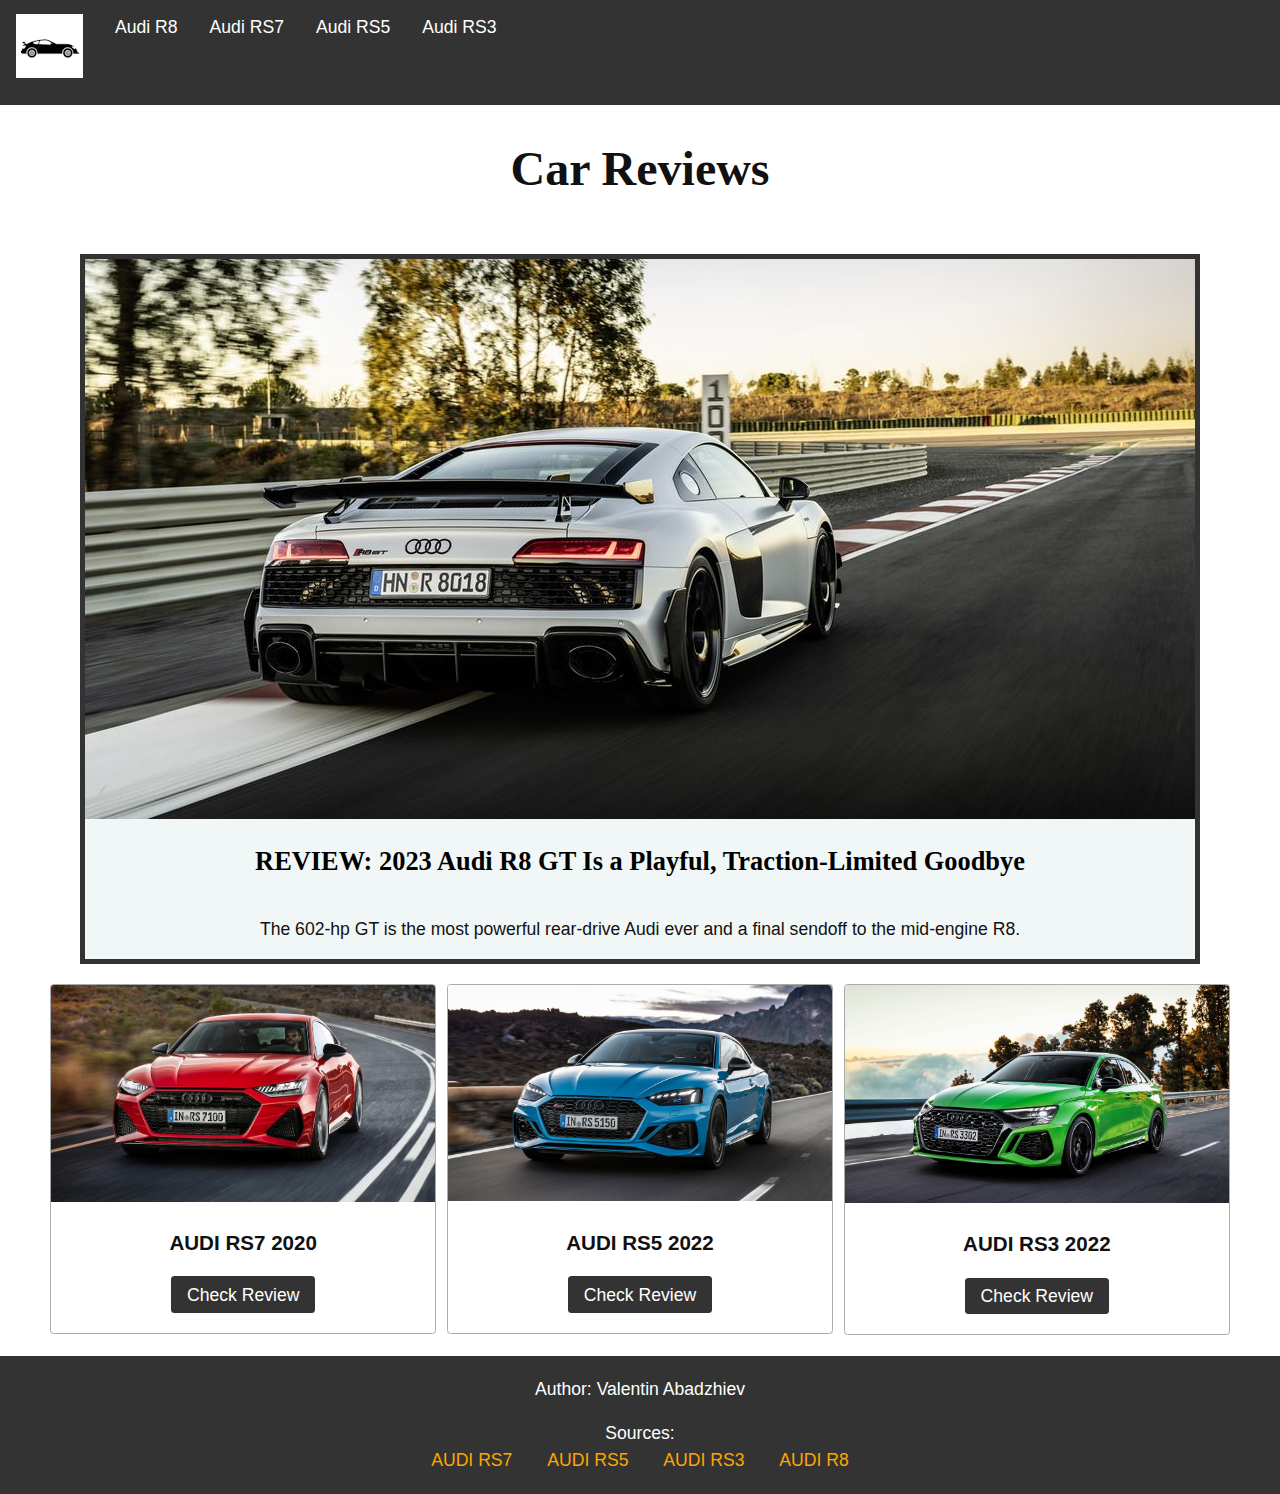
==== index.html @ 1dada42a "grid" ====
<!DOCTYPE html>
<html>

<head>
	<link rel="stylesheet" href="picnic.css">
	<link rel="stylesheet" href="style.css">
	<link rel="icon" type="image/png" href="snimki/favicon4.png">
	<title>Car reviews</title>
	<meta charset="UTF-8">
</head>

<body>
	<ul>
		<li><a href="index.html"><img class="favicon" src="snimki/favicon4.png"></a></li>
		<li><a href="r8.html">Audi R8</a></li>
		<li><a href="rs7.html">Audi RS7</a></li>
		<li><a href="rs5.html">Audi RS5</a></li>
		<li><a href="rs3.html">Audi RS3</a></li>
	</ul>
<div class="index-div">
	<div class="h1">
		<h1>Car Reviews</h1>
	</div>
	
	<div class="r8">
		<a href="r8.html"><img class="index-r8" src="snimki/r8.jpg"></a>
		<a class="r8-1" href="r8.html">
			<h2>REVIEW: 2023 Audi R8 GT Is a Playful, Traction-Limited Goodbye</h2>
		</a>
		<p>The 602-hp GT is the most powerful rear-drive Audi ever and a final sendoff to the mid-engine R8.</p>
	</div>

	<div class="flex one two-500 three-1000">
		<div>
			<article class="card">
				<img src="snimki/rs7.jpg">
				<footer>
					<h3>AUDI RS7 2020</h3>
					<a href="rs7.html"><button>Check Review</button></a>
				</footer>
			</article>
		</div>
		<div>
			<article class="card">
				<img src="snimki/rs5-1.jpg">
				<footer>
					<h3>AUDI RS5 2022</h3>
					<a href="rs5.html"><button>Check Review</button></a>
				</footer>
			</article>
		</div>
		<div>
			<article class="card">
				<img src="snimki/rs3.jpg">
				<footer>
					<h3>AUDI RS3 2022</h3>
					<a href="rs3.html"><button>Check Review</button></a>
				</footer>
			</article>
		</div>
	</div>
</div>
	<footer class="footer-index">
		<p>Author: Valentin Abadzhiev</p>
		<p>Sources:<br>
			<a href="https://www.caranddriver.com/reviews/a29212935/2020-audi-rs7-sportback-drive/" target="_blank">AUDI RS7</a>
			<a href="https://www.caranddriver.com/audi/rs5-2022" target="_blank">AUDI RS5</a>
			<a href="https://www.caranddriver.com/audi/rs3" target="_blank">AUDI RS3</a>
			<a href="https://www.caranddriver.com/reviews/a42026520/2023-audi-r8-gt-drive/" target="_blank">AUDI R8</a>
		<p>
	</footer>

	<!---<h1>AUDI</h1>
		<a href="rs7.html"><img src="snimki/rs7.jpg"></a>
		<h2>Review: 2020 Audi RS7</h2>
		<p>Audi’s glorious 4.0-liter V-8 makes for a delightful pairing with the elegant A7 Sportback.</p>
		<a href="rs5.html"><img src="snimki/rs5.jpg"></a>
		<h2>Review: 2022 Audi RS5</h2>
		<p>The 2023 Audi RS5 synthesizes thrilling acceleration and effortlessly sharp handling into a stormer that somehow
			manages also be docile and elegant. </p>
		<a href="rs3.html"><img src="snimki/rs3.jpg"></a>
		<h2>Review: 2022 Audi RS3</h2>
		<p>The new Audi RS3 is a high-performance compact luxury sedan that features chiseled styling and a unique
			five-cylinder engine that makes 401 horsepower.</p>

		за по-нататък(подготвени)
				<h1>BMW</h1>
				<a href="m5.html"><img src="snimki/m5.jpg"></a>
				<a href="m3.html"><img src="snimki/m3.jpg"></a>
				<a href="m8.html"><img src="snimki/m8.jpg"></a>
			<h1>Mercedes-AMG</h1>
				<a href="c63.html"><img src="snimki/c63.jpg"></a>
				<a href="s63.html"><img src="snimki/s63-B.jpg"></a>
				<a href="g900.html"><img src="snimki/g900.jpg"></a>
				--->
</body>

</html>
---- picnic.css ----
html {
    font-family: sans-serif;
    -ms-text-size-adjust: 100%;
    -webkit-text-size-adjust: 100%
}

body {
    margin: 0
}

article,
aside,
details,
figcaption,
figure,
footer,
header,
hgroup,
main,
nav,
section,
summary {
    display: block
}

audio,
canvas,
progress,
video {
    display: inline-block;
    vertical-align: baseline
}

audio:not([controls]) {
    display: none;
    height: 0
}

[hidden],
template {
    display: none
}

a {
    background: transparent
}

a:active,
a:hover {
    outline: 0
}

abbr[title] {
    border-bottom: 1px dotted
}

b,
strong {
    font-weight: bold
}

dfn {
    font-style: italic
}

h1 {
    font-size: 2em;
    margin: .67em 0
}

mark {
    background: #fff;
    color: #111
}

small {
    font-size: 80%
}

sub,
sup {
    font-size: 75%;
    line-height: 0;
    position: relative;
    vertical-align: baseline
}

sup {
    top: -0.5em
}

sub {
    bottom: -0.25em
}

img {
    border: 0
}

svg:not(:root) {
    overflow: hidden
}

figure {
    margin: 1em 40px
}

hr {
    -moz-box-sizing: content-box;
    box-sizing: content-box;
    height: 0
}

pre {
    overflow: auto
}

code,
kbd,
pre,
samp {
    font-family: monospace, monospace;
    font-size: 1em
}

button,
input,
optgroup,
select,
textarea {
    color: inherit;
    font: inherit;
    margin: 0
}

button {
    overflow: visible
}

button,
select {
    text-transform: none
}

button,
html input[type=button],
input[type=reset],
input[type=submit] {
    -webkit-appearance: button;
    cursor: pointer
}

button[disabled],
input[disabled] {
    cursor: default
}

button::-moz-focus-inner,
input::-moz-focus-inner {
    border: 0;
    padding: 0
}

input {
    line-height: normal
}

input[type=checkbox],
input[type=radio] {
    box-sizing: border-box;
    padding: 0
}

input[type=number]::-webkit-inner-spin-button,
input[type=number]::-webkit-outer-spin-button {
    height: auto
}

input[type=search]::-webkit-search-cancel-button,
input[type=search]::-webkit-search-decoration {
    -webkit-appearance: none
}

fieldset {
    border: 0;
    padding: 0
}

legend {
    border: 0;
    padding: 0
}

textarea {
    overflow: auto
}

optgroup {
    font-weight: bold
}

table {
    border-collapse: collapse;
    border-spacing: 0
}

td,
th {
    padding: 0
}

* {
    box-sizing: inherit
}

html,
body {
    font-family: Arial, Helvetica, sans-serif;
    box-sizing: border-box;
    height: 100%
}

body {
    color: #111;
    font-size: 1.1em;
    line-height: 1.5;
    background: #fff
}

main {
    display: block
}

h1,
h2,
h3,
h4,
h5,
h6 {
    margin: 0;
    padding: .6em 0
}

li {
    margin: 0 0 .3em
}

a {
    color: #0074d9;
    text-decoration: none;
    box-shadow: none;
    transition: all .3s
}

code {
    padding: .3em .6em;
    font-size: .8em;
    background: #f5f5f5
}

pre {
    text-align: left;
    padding: .3em;
    background: #f5f5f5;
    border-radius: .2em
}

pre code {
    padding: 0
}

blockquote {
    padding: 0 0 0 1em;
    margin: 0 0 0 .1em;
    box-shadow: inset 5px 0 rgba(17, 17, 17, .3)
}

label {
    cursor: pointer
}

[class^=icon-]:before,
[class*=" icon-"]:before {
    margin: 0 .6em 0 0
}

i[class^=icon-]:before,
i[class*=" icon-"]:before {
    margin: 0
}

.dropimage,
button,
.button,
[type=submit],
.label,
[data-tooltip]:after {
    display: inline-block;
    text-align: center;
    letter-spacing: inherit;
    margin: 0;
    padding: .3em .9em;
    vertical-align: middle;
    background: #0074d9;
    color: #fff;
    border: 0;
    border-radius: .2em;
    width: auto;
    -webkit-touch-callout: none;
    -webkit-user-select: none;
    -khtml-user-select: none;
    -moz-user-select: none;
    -ms-user-select: none;
    user-select: none
}

.success.dropimage,
button.success,
.success.button,
.success[type=submit],
.success.label,
.success[data-tooltip]:after {
    background: #2ecc40
}

.warning.dropimage,
button.warning,
.warning.button,
.warning[type=submit],
.warning.label,
.warning[data-tooltip]:after {
    background: #ff851b
}

.error.dropimage,
button.error,
.error.button,
.error[type=submit],
.error.label,
.error[data-tooltip]:after {
    background: #ff4136
}

.pseudo.dropimage,
button.pseudo,
.pseudo.button,
.pseudo[type=submit],
.pseudo.label,
.pseudo[data-tooltip]:after {
    background-color: transparent;
    color: inherit
}

.label,
[data-tooltip]:after {
    font-size: .6em;
    padding: .4em .6em;
    margin-left: 1em;
    line-height: 1
}

.dropimage,
button,
.button,
[type=submit] {
    margin: .3em 0;
    cursor: pointer;
    transition: all .3s;
    border-radius: .2em;
    height: auto;
    vertical-align: baseline;
    box-shadow: 0 0 rgba(17, 17, 17, 0) inset
}

.dropimage:hover,
button:hover,
.button:hover,
[type=submit]:hover,
.dropimage:focus,
button:focus,
.button:focus,
[type=submit]:focus {
    box-shadow: inset 0 0 0 99em rgba(255, 255, 255, .2);
    border: 0
}

.pseudo.dropimage:hover,
button.pseudo:hover,
.pseudo.button:hover,
.pseudo[type=submit]:hover,
.pseudo.dropimage:focus,
button.pseudo:focus,
.pseudo.button:focus,
.pseudo[type=submit]:focus {
    box-shadow: inset 0 0 0 99em rgba(17, 17, 17, .1)
}

.active.dropimage,
button.active,
.active.button,
.active[type=submit],
.dropimage:active,
button:active,
.button:active,
[type=submit]:active {
    box-shadow: inset 0 0 0 99em rgba(17, 17, 17, .2)
}

[disabled].dropimage,
button[disabled],
[disabled].button,
[disabled][type=submit] {
    cursor: default;
    box-shadow: none;
    background: #aaa
}

:checked+.toggle,
:checked+.toggle:hover {
    box-shadow: inset 0 0 0 99em rgba(17, 17, 17, .2)
}

[type]+.toggle {
    padding: .3em .9em;
    margin-right: 0
}

[type]+.toggle:after,
[type]+.toggle:before {
    display: none
}

input,
textarea,
.select select {
    line-height: 1.5;
    margin: 0;
    height: 2.1em;
    padding: .3em .6em;
    border: 1px solid #aaa;
    background-color: #fff;
    border-radius: .2em;
    transition: all .3s;
    width: 100%
}

input:focus,
textarea:focus,
.select select:focus {
    border: 1px solid #0074d9;
    outline: 0
}

textarea {
    height: auto
}

[type=file],
[type=color] {
    cursor: pointer
}

[type=file] {
    height: auto
}

select {
    background: #fff url([data-uri]) no-repeat scroll 95% center/10px 15px;
    background-position: calc(100% - 15px) center;
    border: 1px solid #aaa;
    border-radius: .2em;
    cursor: pointer;
    width: 100%;
    height: 2.2em;
    box-sizing: border-box;
    padding: .3em .45em;
    transition: all .3s;
    -moz-appearance: none;
    -webkit-appearance: none;
    appearance: none
}

select::-ms-expand {
    display: none
}

select:focus,
select:active {
    border: 1px solid #0074d9;
    transition: outline 0s
}

select:-moz-focusring {
    color: transparent;
    text-shadow: 0 0 0 #111
}

select option {
    font-size: inherit;
    padding: .45em
}

select[multiple] {
    height: auto;
    background: none;
    padding: 0
}

[type=checkbox],
[type=radio] {
    opacity: 0;
    width: 0;
    position: absolute;
    display: inline-block
}

[type=checkbox]+.checkable:hover:before,
[type=radio]+.checkable:hover:before,
[type=checkbox]:focus+.checkable:before,
[type=radio]:focus+.checkable:before {
    border: 1px solid #0074d9
}

[type=checkbox]+.checkable,
[type=radio]+.checkable {
    position: relative;
    cursor: pointer;
    padding-left: 1.5em;
    margin-right: .6em
}

[type=checkbox]+.checkable:before,
[type=radio]+.checkable:before,
[type=checkbox]+.checkable:after,
[type=radio]+.checkable:after {
    content: "";
    position: absolute;
    display: inline-block;
    left: 0;
    top: 50%;
    transform: translateY(-50%);
    font-size: 1em;
    line-height: 1em;
    color: transparent;
    font-family: sans;
    text-align: center;
    box-sizing: border-box;
    width: 1em;
    height: 1em;
    border-radius: 50%;
    transition: all .3s
}

[type=checkbox]+.checkable:before,
[type=radio]+.checkable:before {
    border: 1px solid #aaa
}

[type=checkbox]:checked+.checkable:after,
[type=radio]:checked+.checkable:after {
    background: #111;
    transform: scale(0.5) translateY(-100%)
}

[type=checkbox]+.checkable:before {
    border-radius: .2em
}

[type=checkbox]+.checkable:after {
    content: "✔";
    background: none;
    transform: scale(2) translateY(-25%);
    visibility: hidden;
    opacity: 0
}

[type=checkbox]:checked+.checkable:after {
    color: #111;
    background: none;
    transform: translateY(-50%);
    transition: all .3s;
    visibility: visible;
    opacity: 1
}

table {
    text-align: left
}

td,
th {
    padding: .3em 2.4em .3em .6em
}

th {
    text-align: left;
    font-weight: 900;
    color: #fff;
    background-color: #0074d9
}

.success th {
    background-color: #2ecc40
}

.warning th {
    background-color: #ff851b
}

.error th {
    background-color: #ff4136
}

.dull th {
    background-color: #aaa
}

tr:nth-child(even) {
    background: rgba(17, 17, 17, .05)
}

.flex {
    display: -ms-flexbox;
    display: flex;
    margin-left: -0.6em;
    width: calc(100% + 0.6em);
    flex-wrap: wrap;
    transition: all .3s ease
}

.flex>* {
    box-sizing: border-box;
    flex: 1 1 auto;
    padding-left: .6em;
    padding-bottom: .6em
}

.flex[class*=one]>*,
.flex[class*=two]>*,
.flex[class*=three]>*,
.flex[class*=four]>*,
.flex[class*=five]>*,
.flex[class*=six]>*,
.flex[class*=seven]>*,
.flex[class*=eight]>*,
.flex[class*=nine]>*,
.flex[class*=ten]>*,
.flex[class*=eleven]>*,
.flex[class*=twelve]>* {
    flex-grow: 0
}

.flex.grow>* {
    flex-grow: 1
}

.center {
    justify-content: center
}

.one>* {
    width: 100%
}

.two>* {
    width: 50%
}

.three>* {
    width: 33.33333%
}

.four>* {
    width: 25%
}

.five>* {
    width: 20%
}

.six>* {
    width: 16.66666%
}

.seven>* {
    width: 14.28571%
}

.eight>* {
    width: 12.5%
}

.nine>* {
    width: 11.11111%
}

.ten>* {
    width: 10%
}

.eleven>* {
    width: 9.09091%
}

.twelve>* {
    width: 8.33333%
}

@media all and (min-width: 500px) {
    .one-500>* {
        width: 100%
    }

    .two-500>* {
        width: 50%
    }

    .three-500>* {
        width: 33.33333%
    }

    .four-500>* {
        width: 25%
    }

    .five-500>* {
        width: 20%
    }

    .six-500>* {
        width: 16.66666%
    }

    .seven-500>* {
        width: 14.28571%
    }

    .eight-500>* {
        width: 12.5%
    }

    .nine-500>* {
        width: 11.11111%
    }

    .ten-500>* {
        width: 10%
    }

    .eleven-500>* {
        width: 9.09091%
    }

    .twelve-500>* {
        width: 8.33333%
    }
}

@media all and (min-width: 600px) {
    .one-600>* {
        width: 100%
    }

    .two-600>* {
        width: 50%
    }

    .three-600>* {
        width: 33.33333%
    }

    .four-600>* {
        width: 25%
    }

    .five-600>* {
        width: 20%
    }

    .six-600>* {
        width: 16.66666%
    }

    .seven-600>* {
        width: 14.28571%
    }

    .eight-600>* {
        width: 12.5%
    }

    .nine-600>* {
        width: 11.11111%
    }

    .ten-600>* {
        width: 10%
    }

    .eleven-600>* {
        width: 9.09091%
    }

    .twelve-600>* {
        width: 8.33333%
    }
}

@media all and (min-width: 700px) {
    .one-700>* {
        width: 100%
    }

    .two-700>* {
        width: 50%
    }

    .three-700>* {
        width: 33.33333%
    }

    .four-700>* {
        width: 25%
    }

    .five-700>* {
        width: 20%
    }

    .six-700>* {
        width: 16.66666%
    }

    .seven-700>* {
        width: 14.28571%
    }

    .eight-700>* {
        width: 12.5%
    }

    .nine-700>* {
        width: 11.11111%
    }

    .ten-700>* {
        width: 10%
    }

    .eleven-700>* {
        width: 9.09091%
    }

    .twelve-700>* {
        width: 8.33333%
    }
}

@media all and (min-width: 800px) {
    .one-800>* {
        width: 100%
    }

    .two-800>* {
        width: 50%
    }

    .three-800>* {
        width: 33.33333%
    }

    .four-800>* {
        width: 25%
    }

    .five-800>* {
        width: 20%
    }

    .six-800>* {
        width: 16.66666%
    }

    .seven-800>* {
        width: 14.28571%
    }

    .eight-800>* {
        width: 12.5%
    }

    .nine-800>* {
        width: 11.11111%
    }

    .ten-800>* {
        width: 10%
    }

    .eleven-800>* {
        width: 9.09091%
    }

    .twelve-800>* {
        width: 8.33333%
    }
}

@media all and (min-width: 900px) {
    .one-900>* {
        width: 100%
    }

    .two-900>* {
        width: 50%
    }

    .three-900>* {
        width: 33.33333%
    }

    .four-900>* {
        width: 25%
    }

    .five-900>* {
        width: 20%
    }

    .six-900>* {
        width: 16.66666%
    }

    .seven-900>* {
        width: 14.28571%
    }

    .eight-900>* {
        width: 12.5%
    }

    .nine-900>* {
        width: 11.11111%
    }

    .ten-900>* {
        width: 10%
    }

    .eleven-900>* {
        width: 9.09091%
    }

    .twelve-900>* {
        width: 8.33333%
    }
}

@media all and (min-width: 1000px) {
    .one-1000>* {
        width: 100%
    }

    .two-1000>* {
        width: 50%
    }

    .three-1000>* {
        width: 33.33333%
    }

    .four-1000>* {
        width: 25%
    }

    .five-1000>* {
        width: 20%
    }

    .six-1000>* {
        width: 16.66666%
    }

    .seven-1000>* {
        width: 14.28571%
    }

    .eight-1000>* {
        width: 12.5%
    }

    .nine-1000>* {
        width: 11.11111%
    }

    .ten-1000>* {
        width: 10%
    }

    .eleven-1000>* {
        width: 9.09091%
    }

    .twelve-1000>* {
        width: 8.33333%
    }
}

@media all and (min-width: 1100px) {
    .one-1100>* {
        width: 100%
    }

    .two-1100>* {
        width: 50%
    }

    .three-1100>* {
        width: 33.33333%
    }

    .four-1100>* {
        width: 25%
    }

    .five-1100>* {
        width: 20%
    }

    .six-1100>* {
        width: 16.66666%
    }

    .seven-1100>* {
        width: 14.28571%
    }

    .eight-1100>* {
        width: 12.5%
    }

    .nine-1100>* {
        width: 11.11111%
    }

    .ten-1100>* {
        width: 10%
    }

    .eleven-1100>* {
        width: 9.09091%
    }

    .twelve-1100>* {
        width: 8.33333%
    }
}

@media all and (min-width: 1200px) {
    .one-1200>* {
        width: 100%
    }

    .two-1200>* {
        width: 50%
    }

    .three-1200>* {
        width: 33.33333%
    }

    .four-1200>* {
        width: 25%
    }

    .five-1200>* {
        width: 20%
    }

    .six-1200>* {
        width: 16.66666%
    }

    .seven-1200>* {
        width: 14.28571%
    }

    .eight-1200>* {
        width: 12.5%
    }

    .nine-1200>* {
        width: 11.11111%
    }

    .ten-1200>* {
        width: 10%
    }

    .eleven-1200>* {
        width: 9.09091%
    }

    .twelve-1200>* {
        width: 8.33333%
    }
}

@media all and (min-width: 1300px) {
    .one-1300>* {
        width: 100%
    }

    .two-1300>* {
        width: 50%
    }

    .three-1300>* {
        width: 33.33333%
    }

    .four-1300>* {
        width: 25%
    }

    .five-1300>* {
        width: 20%
    }

    .six-1300>* {
        width: 16.66666%
    }

    .seven-1300>* {
        width: 14.28571%
    }

    .eight-1300>* {
        width: 12.5%
    }

    .nine-1300>* {
        width: 11.11111%
    }

    .ten-1300>* {
        width: 10%
    }

    .eleven-1300>* {
        width: 9.09091%
    }

    .twelve-1300>* {
        width: 8.33333%
    }
}

@media all and (min-width: 1400px) {
    .one-1400>* {
        width: 100%
    }

    .two-1400>* {
        width: 50%
    }

    .three-1400>* {
        width: 33.33333%
    }

    .four-1400>* {
        width: 25%
    }

    .five-1400>* {
        width: 20%
    }

    .six-1400>* {
        width: 16.66666%
    }

    .seven-1400>* {
        width: 14.28571%
    }

    .eight-1400>* {
        width: 12.5%
    }

    .nine-1400>* {
        width: 11.11111%
    }

    .ten-1400>* {
        width: 10%
    }

    .eleven-1400>* {
        width: 9.09091%
    }

    .twelve-1400>* {
        width: 8.33333%
    }
}

@media all and (min-width: 1500px) {
    .one-1500>* {
        width: 100%
    }

    .two-1500>* {
        width: 50%
    }

    .three-1500>* {
        width: 33.33333%
    }

    .four-1500>* {
        width: 25%
    }

    .five-1500>* {
        width: 20%
    }

    .six-1500>* {
        width: 16.66666%
    }

    .seven-1500>* {
        width: 14.28571%
    }

    .eight-1500>* {
        width: 12.5%
    }

    .nine-1500>* {
        width: 11.11111%
    }

    .ten-1500>* {
        width: 10%
    }

    .eleven-1500>* {
        width: 9.09091%
    }

    .twelve-1500>* {
        width: 8.33333%
    }
}

@media all and (min-width: 1600px) {
    .one-1600>* {
        width: 100%
    }

    .two-1600>* {
        width: 50%
    }

    .three-1600>* {
        width: 33.33333%
    }

    .four-1600>* {
        width: 25%
    }

    .five-1600>* {
        width: 20%
    }

    .six-1600>* {
        width: 16.66666%
    }

    .seven-1600>* {
        width: 14.28571%
    }

    .eight-1600>* {
        width: 12.5%
    }

    .nine-1600>* {
        width: 11.11111%
    }

    .ten-1600>* {
        width: 10%
    }

    .eleven-1600>* {
        width: 9.09091%
    }

    .twelve-1600>* {
        width: 8.33333%
    }
}

@media all and (min-width: 1700px) {
    .one-1700>* {
        width: 100%
    }

    .two-1700>* {
        width: 50%
    }

    .three-1700>* {
        width: 33.33333%
    }

    .four-1700>* {
        width: 25%
    }

    .five-1700>* {
        width: 20%
    }

    .six-1700>* {
        width: 16.66666%
    }

    .seven-1700>* {
        width: 14.28571%
    }

    .eight-1700>* {
        width: 12.5%
    }

    .nine-1700>* {
        width: 11.11111%
    }

    .ten-1700>* {
        width: 10%
    }

    .eleven-1700>* {
        width: 9.09091%
    }

    .twelve-1700>* {
        width: 8.33333%
    }
}

@media all and (min-width: 1800px) {
    .one-1800>* {
        width: 100%
    }

    .two-1800>* {
        width: 50%
    }

    .three-1800>* {
        width: 33.33333%
    }

    .four-1800>* {
        width: 25%
    }

    .five-1800>* {
        width: 20%
    }

    .six-1800>* {
        width: 16.66666%
    }

    .seven-1800>* {
        width: 14.28571%
    }

    .eight-1800>* {
        width: 12.5%
    }

    .nine-1800>* {
        width: 11.11111%
    }

    .ten-1800>* {
        width: 10%
    }

    .eleven-1800>* {
        width: 9.09091%
    }

    .twelve-1800>* {
        width: 8.33333%
    }
}

@media all and (min-width: 1900px) {
    .one-1900>* {
        width: 100%
    }

    .two-1900>* {
        width: 50%
    }

    .three-1900>* {
        width: 33.33333%
    }

    .four-1900>* {
        width: 25%
    }

    .five-1900>* {
        width: 20%
    }

    .six-1900>* {
        width: 16.66666%
    }

    .seven-1900>* {
        width: 14.28571%
    }

    .eight-1900>* {
        width: 12.5%
    }

    .nine-1900>* {
        width: 11.11111%
    }

    .ten-1900>* {
        width: 10%
    }

    .eleven-1900>* {
        width: 9.09091%
    }

    .twelve-1900>* {
        width: 8.33333%
    }
}

@media all and (min-width: 2000px) {
    .one-2000>* {
        width: 100%
    }

    .two-2000>* {
        width: 50%
    }

    .three-2000>* {
        width: 33.33333%
    }

    .four-2000>* {
        width: 25%
    }

    .five-2000>* {
        width: 20%
    }

    .six-2000>* {
        width: 16.66666%
    }

    .seven-2000>* {
        width: 14.28571%
    }

    .eight-2000>* {
        width: 12.5%
    }

    .nine-2000>* {
        width: 11.11111%
    }

    .ten-2000>* {
        width: 10%
    }

    .eleven-2000>* {
        width: 9.09091%
    }

    .twelve-2000>* {
        width: 8.33333%
    }
}

.full {
    width: 100%
}

.half {
    width: 50%
}

.third {
    width: 33.33333%
}

.two-third {
    width: 66.66666%
}

.fourth {
    width: 25%
}

.three-fourth {
    width: 75%
}

.fifth {
    width: 20%
}

.two-fifth {
    width: 40%
}

.three-fifth {
    width: 60%
}

.four-fifth {
    width: 80%
}

.sixth {
    width: 16.66666%
}

.none {
    display: none
}

@media all and (min-width: 500px) {
    .full-500 {
        width: 100%;
        display: block
    }

    .half-500 {
        width: 50%;
        display: block
    }

    .third-500 {
        width: 33.33333%;
        display: block
    }

    .two-third-500 {
        width: 66.66666%;
        display: block
    }

    .fourth-500 {
        width: 25%;
        display: block
    }

    .three-fourth-500 {
        width: 75%;
        display: block
    }

    .fifth-500 {
        width: 20%;
        display: block
    }

    .two-fifth-500 {
        width: 40%;
        display: block
    }

    .three-fifth-500 {
        width: 60%;
        display: block
    }

    .four-fifth-500 {
        width: 80%;
        display: block
    }

    .sixth-500 {
        width: 16.66666%;
        display: block
    }
}

@media all and (min-width: 600px) {
    .full-600 {
        width: 100%;
        display: block
    }

    .half-600 {
        width: 50%;
        display: block
    }

    .third-600 {
        width: 33.33333%;
        display: block
    }

    .two-third-600 {
        width: 66.66666%;
        display: block
    }

    .fourth-600 {
        width: 25%;
        display: block
    }

    .three-fourth-600 {
        width: 75%;
        display: block
    }

    .fifth-600 {
        width: 20%;
        display: block
    }

    .two-fifth-600 {
        width: 40%;
        display: block
    }

    .three-fifth-600 {
        width: 60%;
        display: block
    }

    .four-fifth-600 {
        width: 80%;
        display: block
    }

    .sixth-600 {
        width: 16.66666%;
        display: block
    }
}

@media all and (min-width: 700px) {
    .full-700 {
        width: 100%;
        display: block
    }

    .half-700 {
        width: 50%;
        display: block
    }

    .third-700 {
        width: 33.33333%;
        display: block
    }

    .two-third-700 {
        width: 66.66666%;
        display: block
    }

    .fourth-700 {
        width: 25%;
        display: block
    }

    .three-fourth-700 {
        width: 75%;
        display: block
    }

    .fifth-700 {
        width: 20%;
        display: block
    }

    .two-fifth-700 {
        width: 40%;
        display: block
    }

    .three-fifth-700 {
        width: 60%;
        display: block
    }

    .four-fifth-700 {
        width: 80%;
        display: block
    }

    .sixth-700 {
        width: 16.66666%;
        display: block
    }
}

@media all and (min-width: 800px) {
    .full-800 {
        width: 100%;
        display: block
    }

    .half-800 {
        width: 50%;
        display: block
    }

    .third-800 {
        width: 33.33333%;
        display: block
    }

    .two-third-800 {
        width: 66.66666%;
        display: block
    }

    .fourth-800 {
        width: 25%;
        display: block
    }

    .three-fourth-800 {
        width: 75%;
        display: block
    }

    .fifth-800 {
        width: 20%;
        display: block
    }

    .two-fifth-800 {
        width: 40%;
        display: block
    }

    .three-fifth-800 {
        width: 60%;
        display: block
    }

    .four-fifth-800 {
        width: 80%;
        display: block
    }

    .sixth-800 {
        width: 16.66666%;
        display: block
    }
}

@media all and (min-width: 900px) {
    .full-900 {
        width: 100%;
        display: block
    }

    .half-900 {
        width: 50%;
        display: block
    }

    .third-900 {
        width: 33.33333%;
        display: block
    }

    .two-third-900 {
        width: 66.66666%;
        display: block
    }

    .fourth-900 {
        width: 25%;
        display: block
    }

    .three-fourth-900 {
        width: 75%;
        display: block
    }

    .fifth-900 {
        width: 20%;
        display: block
    }

    .two-fifth-900 {
        width: 40%;
        display: block
    }

    .three-fifth-900 {
        width: 60%;
        display: block
    }

    .four-fifth-900 {
        width: 80%;
        display: block
    }

    .sixth-900 {
        width: 16.66666%;
        display: block
    }
}

@media all and (min-width: 1000px) {
    .full-1000 {
        width: 100%;
        display: block
    }

    .half-1000 {
        width: 50%;
        display: block
    }

    .third-1000 {
        width: 33.33333%;
        display: block
    }

    .two-third-1000 {
        width: 66.66666%;
        display: block
    }

    .fourth-1000 {
        width: 25%;
        display: block
    }

    .three-fourth-1000 {
        width: 75%;
        display: block
    }

    .fifth-1000 {
        width: 20%;
        display: block
    }

    .two-fifth-1000 {
        width: 40%;
        display: block
    }

    .three-fifth-1000 {
        width: 60%;
        display: block
    }

    .four-fifth-1000 {
        width: 80%;
        display: block
    }

    .sixth-1000 {
        width: 16.66666%;
        display: block
    }
}

@media all and (min-width: 1100px) {
    .full-1100 {
        width: 100%;
        display: block
    }

    .half-1100 {
        width: 50%;
        display: block
    }

    .third-1100 {
        width: 33.33333%;
        display: block
    }

    .two-third-1100 {
        width: 66.66666%;
        display: block
    }

    .fourth-1100 {
        width: 25%;
        display: block
    }

    .three-fourth-1100 {
        width: 75%;
        display: block
    }

    .fifth-1100 {
        width: 20%;
        display: block
    }

    .two-fifth-1100 {
        width: 40%;
        display: block
    }

    .three-fifth-1100 {
        width: 60%;
        display: block
    }

    .four-fifth-1100 {
        width: 80%;
        display: block
    }

    .sixth-1100 {
        width: 16.66666%;
        display: block
    }
}

@media all and (min-width: 1200px) {
    .full-1200 {
        width: 100%;
        display: block
    }

    .half-1200 {
        width: 50%;
        display: block
    }

    .third-1200 {
        width: 33.33333%;
        display: block
    }

    .two-third-1200 {
        width: 66.66666%;
        display: block
    }

    .fourth-1200 {
        width: 25%;
        display: block
    }

    .three-fourth-1200 {
        width: 75%;
        display: block
    }

    .fifth-1200 {
        width: 20%;
        display: block
    }

    .two-fifth-1200 {
        width: 40%;
        display: block
    }

    .three-fifth-1200 {
        width: 60%;
        display: block
    }

    .four-fifth-1200 {
        width: 80%;
        display: block
    }

    .sixth-1200 {
        width: 16.66666%;
        display: block
    }
}

@media all and (min-width: 1300px) {
    .full-1300 {
        width: 100%;
        display: block
    }

    .half-1300 {
        width: 50%;
        display: block
    }

    .third-1300 {
        width: 33.33333%;
        display: block
    }

    .two-third-1300 {
        width: 66.66666%;
        display: block
    }

    .fourth-1300 {
        width: 25%;
        display: block
    }

    .three-fourth-1300 {
        width: 75%;
        display: block
    }

    .fifth-1300 {
        width: 20%;
        display: block
    }

    .two-fifth-1300 {
        width: 40%;
        display: block
    }

    .three-fifth-1300 {
        width: 60%;
        display: block
    }

    .four-fifth-1300 {
        width: 80%;
        display: block
    }

    .sixth-1300 {
        width: 16.66666%;
        display: block
    }
}

@media all and (min-width: 1400px) {
    .full-1400 {
        width: 100%;
        display: block
    }

    .half-1400 {
        width: 50%;
        display: block
    }

    .third-1400 {
        width: 33.33333%;
        display: block
    }

    .two-third-1400 {
        width: 66.66666%;
        display: block
    }

    .fourth-1400 {
        width: 25%;
        display: block
    }

    .three-fourth-1400 {
        width: 75%;
        display: block
    }

    .fifth-1400 {
        width: 20%;
        display: block
    }

    .two-fifth-1400 {
        width: 40%;
        display: block
    }

    .three-fifth-1400 {
        width: 60%;
        display: block
    }

    .four-fifth-1400 {
        width: 80%;
        display: block
    }

    .sixth-1400 {
        width: 16.66666%;
        display: block
    }
}

@media all and (min-width: 1500px) {
    .full-1500 {
        width: 100%;
        display: block
    }

    .half-1500 {
        width: 50%;
        display: block
    }

    .third-1500 {
        width: 33.33333%;
        display: block
    }

    .two-third-1500 {
        width: 66.66666%;
        display: block
    }

    .fourth-1500 {
        width: 25%;
        display: block
    }

    .three-fourth-1500 {
        width: 75%;
        display: block
    }

    .fifth-1500 {
        width: 20%;
        display: block
    }

    .two-fifth-1500 {
        width: 40%;
        display: block
    }

    .three-fifth-1500 {
        width: 60%;
        display: block
    }

    .four-fifth-1500 {
        width: 80%;
        display: block
    }

    .sixth-1500 {
        width: 16.66666%;
        display: block
    }
}

@media all and (min-width: 1600px) {
    .full-1600 {
        width: 100%;
        display: block
    }

    .half-1600 {
        width: 50%;
        display: block
    }

    .third-1600 {
        width: 33.33333%;
        display: block
    }

    .two-third-1600 {
        width: 66.66666%;
        display: block
    }

    .fourth-1600 {
        width: 25%;
        display: block
    }

    .three-fourth-1600 {
        width: 75%;
        display: block
    }

    .fifth-1600 {
        width: 20%;
        display: block
    }

    .two-fifth-1600 {
        width: 40%;
        display: block
    }

    .three-fifth-1600 {
        width: 60%;
        display: block
    }

    .four-fifth-1600 {
        width: 80%;
        display: block
    }

    .sixth-1600 {
        width: 16.66666%;
        display: block
    }
}

@media all and (min-width: 1700px) {
    .full-1700 {
        width: 100%;
        display: block
    }

    .half-1700 {
        width: 50%;
        display: block
    }

    .third-1700 {
        width: 33.33333%;
        display: block
    }

    .two-third-1700 {
        width: 66.66666%;
        display: block
    }

    .fourth-1700 {
        width: 25%;
        display: block
    }

    .three-fourth-1700 {
        width: 75%;
        display: block
    }

    .fifth-1700 {
        width: 20%;
        display: block
    }

    .two-fifth-1700 {
        width: 40%;
        display: block
    }

    .three-fifth-1700 {
        width: 60%;
        display: block
    }

    .four-fifth-1700 {
        width: 80%;
        display: block
    }

    .sixth-1700 {
        width: 16.66666%;
        display: block
    }
}

@media all and (min-width: 1800px) {
    .full-1800 {
        width: 100%;
        display: block
    }

    .half-1800 {
        width: 50%;
        display: block
    }

    .third-1800 {
        width: 33.33333%;
        display: block
    }

    .two-third-1800 {
        width: 66.66666%;
        display: block
    }

    .fourth-1800 {
        width: 25%;
        display: block
    }

    .three-fourth-1800 {
        width: 75%;
        display: block
    }

    .fifth-1800 {
        width: 20%;
        display: block
    }

    .two-fifth-1800 {
        width: 40%;
        display: block
    }

    .three-fifth-1800 {
        width: 60%;
        display: block
    }

    .four-fifth-1800 {
        width: 80%;
        display: block
    }

    .sixth-1800 {
        width: 16.66666%;
        display: block
    }
}

@media all and (min-width: 1900px) {
    .full-1900 {
        width: 100%;
        display: block
    }

    .half-1900 {
        width: 50%;
        display: block
    }

    .third-1900 {
        width: 33.33333%;
        display: block
    }

    .two-third-1900 {
        width: 66.66666%;
        display: block
    }

    .fourth-1900 {
        width: 25%;
        display: block
    }

    .three-fourth-1900 {
        width: 75%;
        display: block
    }

    .fifth-1900 {
        width: 20%;
        display: block
    }

    .two-fifth-1900 {
        width: 40%;
        display: block
    }

    .three-fifth-1900 {
        width: 60%;
        display: block
    }

    .four-fifth-1900 {
        width: 80%;
        display: block
    }

    .sixth-1900 {
        width: 16.66666%;
        display: block
    }
}

@media all and (min-width: 2000px) {
    .full-2000 {
        width: 100%;
        display: block
    }

    .half-2000 {
        width: 50%;
        display: block
    }

    .third-2000 {
        width: 33.33333%;
        display: block
    }

    .two-third-2000 {
        width: 66.66666%;
        display: block
    }

    .fourth-2000 {
        width: 25%;
        display: block
    }

    .three-fourth-2000 {
        width: 75%;
        display: block
    }

    .fifth-2000 {
        width: 20%;
        display: block
    }

    .two-fifth-2000 {
        width: 40%;
        display: block
    }

    .three-fifth-2000 {
        width: 60%;
        display: block
    }

    .four-fifth-2000 {
        width: 80%;
        display: block
    }

    .sixth-2000 {
        width: 16.66666%;
        display: block
    }
}

@media all and (min-width: 500px) {
    .none-500 {
        display: none
    }
}

@media all and (min-width: 600px) {
    .none-600 {
        display: none
    }
}

@media all and (min-width: 700px) {
    .none-700 {
        display: none
    }
}

@media all and (min-width: 800px) {
    .none-800 {
        display: none
    }
}

@media all and (min-width: 900px) {
    .none-900 {
        display: none
    }
}

@media all and (min-width: 1000px) {
    .none-1000 {
        display: none
    }
}

@media all and (min-width: 1100px) {
    .none-1100 {
        display: none
    }
}

@media all and (min-width: 1200px) {
    .none-1200 {
        display: none
    }
}

@media all and (min-width: 1300px) {
    .none-1300 {
        display: none
    }
}

@media all and (min-width: 1400px) {
    .none-1400 {
        display: none
    }
}

@media all and (min-width: 1500px) {
    .none-1500 {
        display: none
    }
}

@media all and (min-width: 1600px) {
    .none-1600 {
        display: none
    }
}

@media all and (min-width: 1700px) {
    .none-1700 {
        display: none
    }
}

@media all and (min-width: 1800px) {
    .none-1800 {
        display: none
    }
}

@media all and (min-width: 1900px) {
    .none-1900 {
        display: none
    }
}

@media all and (min-width: 2000px) {
    .none-2000 {
        display: none
    }
}

.off-none {
    margin-left: 0
}

.off-half {
    margin-left: 50%
}

.off-third {
    margin-left: 33.33333%
}

.off-two-third {
    margin-left: 66.66666%
}

.off-fourth {
    margin-left: 25%
}

.off-three-fourth {
    margin-left: 75%
}

.off-fifth {
    margin-left: 20%
}

.off-two-fifth {
    margin-left: 40%
}

.off-three-fifth {
    margin-left: 60%
}

.off-four-fifth {
    margin-left: 80%
}

.off-sixth {
    margin-left: 16.66666%
}

@media all and (min-width: 500px) {
    .off-none-500 {
        margin-left: 0
    }

    .off-half-500 {
        margin-left: 50%
    }

    .off-third-500 {
        margin-left: 33.33333%
    }

    .off-two-third-500 {
        margin-left: 66.66666%
    }

    .off-fourth-500 {
        margin-left: 25%
    }

    .off-three-fourth-500 {
        margin-left: 75%
    }

    .off-fifth-500 {
        margin-left: 20%
    }

    .off-two-fifth-500 {
        margin-left: 40%
    }

    .off-three-fifth-500 {
        margin-left: 60%
    }

    .off-four-fifth-500 {
        margin-left: 80%
    }

    .off-sixth-500 {
        margin-left: 16.66666%
    }
}

@media all and (min-width: 600px) {
    .off-none-600 {
        margin-left: 0
    }

    .off-half-600 {
        margin-left: 50%
    }

    .off-third-600 {
        margin-left: 33.33333%
    }

    .off-two-third-600 {
        margin-left: 66.66666%
    }

    .off-fourth-600 {
        margin-left: 25%
    }

    .off-three-fourth-600 {
        margin-left: 75%
    }

    .off-fifth-600 {
        margin-left: 20%
    }

    .off-two-fifth-600 {
        margin-left: 40%
    }

    .off-three-fifth-600 {
        margin-left: 60%
    }

    .off-four-fifth-600 {
        margin-left: 80%
    }

    .off-sixth-600 {
        margin-left: 16.66666%
    }
}

@media all and (min-width: 700px) {
    .off-none-700 {
        margin-left: 0
    }

    .off-half-700 {
        margin-left: 50%
    }

    .off-third-700 {
        margin-left: 33.33333%
    }

    .off-two-third-700 {
        margin-left: 66.66666%
    }

    .off-fourth-700 {
        margin-left: 25%
    }

    .off-three-fourth-700 {
        margin-left: 75%
    }

    .off-fifth-700 {
        margin-left: 20%
    }

    .off-two-fifth-700 {
        margin-left: 40%
    }

    .off-three-fifth-700 {
        margin-left: 60%
    }

    .off-four-fifth-700 {
        margin-left: 80%
    }

    .off-sixth-700 {
        margin-left: 16.66666%
    }
}

@media all and (min-width: 800px) {
    .off-none-800 {
        margin-left: 0
    }

    .off-half-800 {
        margin-left: 50%
    }

    .off-third-800 {
        margin-left: 33.33333%
    }

    .off-two-third-800 {
        margin-left: 66.66666%
    }

    .off-fourth-800 {
        margin-left: 25%
    }

    .off-three-fourth-800 {
        margin-left: 75%
    }

    .off-fifth-800 {
        margin-left: 20%
    }

    .off-two-fifth-800 {
        margin-left: 40%
    }

    .off-three-fifth-800 {
        margin-left: 60%
    }

    .off-four-fifth-800 {
        margin-left: 80%
    }

    .off-sixth-800 {
        margin-left: 16.66666%
    }
}

@media all and (min-width: 900px) {
    .off-none-900 {
        margin-left: 0
    }

    .off-half-900 {
        margin-left: 50%
    }

    .off-third-900 {
        margin-left: 33.33333%
    }

    .off-two-third-900 {
        margin-left: 66.66666%
    }

    .off-fourth-900 {
        margin-left: 25%
    }

    .off-three-fourth-900 {
        margin-left: 75%
    }

    .off-fifth-900 {
        margin-left: 20%
    }

    .off-two-fifth-900 {
        margin-left: 40%
    }

    .off-three-fifth-900 {
        margin-left: 60%
    }

    .off-four-fifth-900 {
        margin-left: 80%
    }

    .off-sixth-900 {
        margin-left: 16.66666%
    }
}

@media all and (min-width: 1000px) {
    .off-none-1000 {
        margin-left: 0
    }

    .off-half-1000 {
        margin-left: 50%
    }

    .off-third-1000 {
        margin-left: 33.33333%
    }

    .off-two-third-1000 {
        margin-left: 66.66666%
    }

    .off-fourth-1000 {
        margin-left: 25%
    }

    .off-three-fourth-1000 {
        margin-left: 75%
    }

    .off-fifth-1000 {
        margin-left: 20%
    }

    .off-two-fifth-1000 {
        margin-left: 40%
    }

    .off-three-fifth-1000 {
        margin-left: 60%
    }

    .off-four-fifth-1000 {
        margin-left: 80%
    }

    .off-sixth-1000 {
        margin-left: 16.66666%
    }
}

@media all and (min-width: 1100px) {
    .off-none-1100 {
        margin-left: 0
    }

    .off-half-1100 {
        margin-left: 50%
    }

    .off-third-1100 {
        margin-left: 33.33333%
    }

    .off-two-third-1100 {
        margin-left: 66.66666%
    }

    .off-fourth-1100 {
        margin-left: 25%
    }

    .off-three-fourth-1100 {
        margin-left: 75%
    }

    .off-fifth-1100 {
        margin-left: 20%
    }

    .off-two-fifth-1100 {
        margin-left: 40%
    }

    .off-three-fifth-1100 {
        margin-left: 60%
    }

    .off-four-fifth-1100 {
        margin-left: 80%
    }

    .off-sixth-1100 {
        margin-left: 16.66666%
    }
}

@media all and (min-width: 1200px) {
    .off-none-1200 {
        margin-left: 0
    }

    .off-half-1200 {
        margin-left: 50%
    }

    .off-third-1200 {
        margin-left: 33.33333%
    }

    .off-two-third-1200 {
        margin-left: 66.66666%
    }

    .off-fourth-1200 {
        margin-left: 25%
    }

    .off-three-fourth-1200 {
        margin-left: 75%
    }

    .off-fifth-1200 {
        margin-left: 20%
    }

    .off-two-fifth-1200 {
        margin-left: 40%
    }

    .off-three-fifth-1200 {
        margin-left: 60%
    }

    .off-four-fifth-1200 {
        margin-left: 80%
    }

    .off-sixth-1200 {
        margin-left: 16.66666%
    }
}

@media all and (min-width: 1300px) {
    .off-none-1300 {
        margin-left: 0
    }

    .off-half-1300 {
        margin-left: 50%
    }

    .off-third-1300 {
        margin-left: 33.33333%
    }

    .off-two-third-1300 {
        margin-left: 66.66666%
    }

    .off-fourth-1300 {
        margin-left: 25%
    }

    .off-three-fourth-1300 {
        margin-left: 75%
    }

    .off-fifth-1300 {
        margin-left: 20%
    }

    .off-two-fifth-1300 {
        margin-left: 40%
    }

    .off-three-fifth-1300 {
        margin-left: 60%
    }

    .off-four-fifth-1300 {
        margin-left: 80%
    }

    .off-sixth-1300 {
        margin-left: 16.66666%
    }
}

@media all and (min-width: 1400px) {
    .off-none-1400 {
        margin-left: 0
    }

    .off-half-1400 {
        margin-left: 50%
    }

    .off-third-1400 {
        margin-left: 33.33333%
    }

    .off-two-third-1400 {
        margin-left: 66.66666%
    }

    .off-fourth-1400 {
        margin-left: 25%
    }

    .off-three-fourth-1400 {
        margin-left: 75%
    }

    .off-fifth-1400 {
        margin-left: 20%
    }

    .off-two-fifth-1400 {
        margin-left: 40%
    }

    .off-three-fifth-1400 {
        margin-left: 60%
    }

    .off-four-fifth-1400 {
        margin-left: 80%
    }

    .off-sixth-1400 {
        margin-left: 16.66666%
    }
}

@media all and (min-width: 1500px) {
    .off-none-1500 {
        margin-left: 0
    }

    .off-half-1500 {
        margin-left: 50%
    }

    .off-third-1500 {
        margin-left: 33.33333%
    }

    .off-two-third-1500 {
        margin-left: 66.66666%
    }

    .off-fourth-1500 {
        margin-left: 25%
    }

    .off-three-fourth-1500 {
        margin-left: 75%
    }

    .off-fifth-1500 {
        margin-left: 20%
    }

    .off-two-fifth-1500 {
        margin-left: 40%
    }

    .off-three-fifth-1500 {
        margin-left: 60%
    }

    .off-four-fifth-1500 {
        margin-left: 80%
    }

    .off-sixth-1500 {
        margin-left: 16.66666%
    }
}

@media all and (min-width: 1600px) {
    .off-none-1600 {
        margin-left: 0
    }

    .off-half-1600 {
        margin-left: 50%
    }

    .off-third-1600 {
        margin-left: 33.33333%
    }

    .off-two-third-1600 {
        margin-left: 66.66666%
    }

    .off-fourth-1600 {
        margin-left: 25%
    }

    .off-three-fourth-1600 {
        margin-left: 75%
    }

    .off-fifth-1600 {
        margin-left: 20%
    }

    .off-two-fifth-1600 {
        margin-left: 40%
    }

    .off-three-fifth-1600 {
        margin-left: 60%
    }

    .off-four-fifth-1600 {
        margin-left: 80%
    }

    .off-sixth-1600 {
        margin-left: 16.66666%
    }
}

@media all and (min-width: 1700px) {
    .off-none-1700 {
        margin-left: 0
    }

    .off-half-1700 {
        margin-left: 50%
    }

    .off-third-1700 {
        margin-left: 33.33333%
    }

    .off-two-third-1700 {
        margin-left: 66.66666%
    }

    .off-fourth-1700 {
        margin-left: 25%
    }

    .off-three-fourth-1700 {
        margin-left: 75%
    }

    .off-fifth-1700 {
        margin-left: 20%
    }

    .off-two-fifth-1700 {
        margin-left: 40%
    }

    .off-three-fifth-1700 {
        margin-left: 60%
    }

    .off-four-fifth-1700 {
        margin-left: 80%
    }

    .off-sixth-1700 {
        margin-left: 16.66666%
    }
}

@media all and (min-width: 1800px) {
    .off-none-1800 {
        margin-left: 0
    }

    .off-half-1800 {
        margin-left: 50%
    }

    .off-third-1800 {
        margin-left: 33.33333%
    }

    .off-two-third-1800 {
        margin-left: 66.66666%
    }

    .off-fourth-1800 {
        margin-left: 25%
    }

    .off-three-fourth-1800 {
        margin-left: 75%
    }

    .off-fifth-1800 {
        margin-left: 20%
    }

    .off-two-fifth-1800 {
        margin-left: 40%
    }

    .off-three-fifth-1800 {
        margin-left: 60%
    }

    .off-four-fifth-1800 {
        margin-left: 80%
    }

    .off-sixth-1800 {
        margin-left: 16.66666%
    }
}

@media all and (min-width: 1900px) {
    .off-none-1900 {
        margin-left: 0
    }

    .off-half-1900 {
        margin-left: 50%
    }

    .off-third-1900 {
        margin-left: 33.33333%
    }

    .off-two-third-1900 {
        margin-left: 66.66666%
    }

    .off-fourth-1900 {
        margin-left: 25%
    }

    .off-three-fourth-1900 {
        margin-left: 75%
    }

    .off-fifth-1900 {
        margin-left: 20%
    }

    .off-two-fifth-1900 {
        margin-left: 40%
    }

    .off-three-fifth-1900 {
        margin-left: 60%
    }

    .off-four-fifth-1900 {
        margin-left: 80%
    }

    .off-sixth-1900 {
        margin-left: 16.66666%
    }
}

@media all and (min-width: 2000px) {
    .off-none-2000 {
        margin-left: 0
    }

    .off-half-2000 {
        margin-left: 50%
    }

    .off-third-2000 {
        margin-left: 33.33333%
    }

    .off-two-third-2000 {
        margin-left: 66.66666%
    }

    .off-fourth-2000 {
        margin-left: 25%
    }

    .off-three-fourth-2000 {
        margin-left: 75%
    }

    .off-fifth-2000 {
        margin-left: 20%
    }

    .off-two-fifth-2000 {
        margin-left: 40%
    }

    .off-three-fifth-2000 {
        margin-left: 60%
    }

    .off-four-fifth-2000 {
        margin-left: 80%
    }

    .off-sixth-2000 {
        margin-left: 16.66666%
    }
}

nav {
    position: fixed;
    top: 0;
    left: 0;
    right: 0;
    height: 3em;
    padding: 0 .6em;
    background: #fff;
    box-shadow: 0 0 .2em rgba(170, 170, 170, .2);
    z-index: 10000;
    transition: all .3s;
    transform-style: preserve-3d
}

nav .brand,
nav .menu,
nav .burger {
    float: right;
    position: relative;
    top: 50%;
    -webkit-transform: translateY(-50%);
    transform: translateY(-50%)
}

nav .brand {
    font-weight: 700;
    float: left;
    padding: 0 .6em;
    max-width: 50%;
    white-space: nowrap;
    color: inherit
}

nav .brand * {
    vertical-align: middle
}

nav .logo {
    height: 2em;
    margin-right: .3em
}

nav .select::after {
    height: calc(100% - 1px);
    padding: 0;
    line-height: 2.4em
}

nav .menu>* {
    margin-right: .6em
}

nav .burger {
    display: none
}

@media all and (max-width: 60em) {
    nav .burger {
        display: inline-block;
        cursor: pointer;
        bottom: -1000em;
        margin: 0;
        -webkit-tap-highlight-color: transparent
    }

    nav .burger~.menu,
    nav .show:checked~.burger {
        position: fixed;
        min-height: 100%;
        top: 0;
        right: 0;
        bottom: -1000em;
        margin: 0;
        background: #fff;
        transition: all .5s ease;
        transform: none
    }

    nav .burger~.menu {
        z-index: 11
    }

    nav .show:checked~.burger {
        color: transparent;
        width: 100%;
        border-radius: 0;
        background: rgba(17, 17, 17, .2);
        transition: all .5s ease
    }

    nav .show~.menu {
        width: 70%;
        max-width: 300px;
        transform-origin: center right;
        transition: all .25s ease;
        transform: scaleX(0)
    }

    nav .show~.menu>* {
        transform: translateX(100%);
        transition: all 0s ease .5s
    }

    nav .show:checked~.menu>*:nth-child(1) {
        transition: all .5s cubic-bezier(0.645, 0.045, 0.355, 1) 0s
    }

    nav .show:checked~.menu>*:nth-child(2) {
        transition: all .5s cubic-bezier(0.645, 0.045, 0.355, 1) .1s
    }

    nav .show:checked~.menu>*:nth-child(3) {
        transition: all .5s cubic-bezier(0.645, 0.045, 0.355, 1) .2s
    }

    nav .show:checked~.menu>*:nth-child(4) {
        transition: all .5s cubic-bezier(0.645, 0.045, 0.355, 1) .3s
    }

    nav .show:checked~.menu>*:nth-child(5) {
        transition: all .5s cubic-bezier(0.645, 0.045, 0.355, 1) .4s
    }

    nav .show:checked~.menu>*:nth-child(6) {
        transition: all .5s cubic-bezier(0.645, 0.045, 0.355, 1) .5s
    }

    nav .show:checked~.menu {
        transform: scaleX(1)
    }

    nav .show:checked~.menu>* {
        transform: translateX(0);
        transition: all .5s ease-in-out .6s
    }

    nav .burger~.menu>* {
        display: block;
        margin: .3em;
        text-align: left;
        max-width: calc(100% - 0.6em)
    }

    nav .burger~.menu>a {
        padding: .3em .9em
    }
}

.stack,
.stack .toggle {
    margin-top: 0;
    margin-bottom: 0;
    display: block;
    width: 100%;
    text-align: left;
    border-radius: 0
}

.stack:first-child,
.stack:first-child .toggle {
    border-top-left-radius: .2em;
    border-top-right-radius: .2em
}

.stack:last-child,
.stack:last-child .toggle {
    border-bottom-left-radius: .2em;
    border-bottom-right-radius: .2em
}

input.stack,
textarea.stack,
select.stack {
    transition: border-bottom 0 ease 0;
    border-bottom-width: 0
}

input.stack:last-child,
textarea.stack:last-child,
select.stack:last-child {
    border-bottom-width: 1px
}

input.stack:focus+input,
input.stack:focus+textarea,
input.stack:focus+select,
textarea.stack:focus+input,
textarea.stack:focus+textarea,
textarea.stack:focus+select,
select.stack:focus+input,
select.stack:focus+textarea,
select.stack:focus+select {
    border-top-color: #0074d9
}

.modal .overlay~*,
.card {
    position: relative;
    box-shadow: none;
    border-radius: .2em;
    border: 1px solid #aaa;
    overflow: hidden;
    text-align: left;
    background: #fff;
    margin-bottom: .6em;
    padding: 0;
    transition: all .3s ease
}

.modal .overlay~.hidden,
.hidden.card,
.modal .overlay~:checked+*,
.modal .overlay:checked+*,
:checked+.card {
    font-size: 0;
    padding: 0;
    margin: 0;
    border: 0
}

.modal .overlay~*>*,
.card>* {
    max-width: 100%;
    display: block
}

.modal .overlay~*>*:last-child,
.card>*:last-child {
    margin-bottom: 0
}

.modal .overlay~* header,
.card header,
.modal .overlay~* section,
.card section,
.modal .overlay~*>p,
.card>p {
    padding: .6em .8em
}

.modal .overlay~* section,
.card section {
    padding: .6em .8em 0
}

.modal .overlay~* hr,
.card hr {
    border: none;
    height: 1px;
    background-color: #aaa
}

.modal .overlay~* header,
.card header {
    font-weight: bold;
    position: relative;
    border-bottom: 1px solid #aaa
}

.modal .overlay~* header h1,
.card header h1,
.modal .overlay~* header h2,
.card header h2,
.modal .overlay~* header h3,
.card header h3,
.modal .overlay~* header h4,
.card header h4,
.modal .overlay~* header h5,
.card header h5,
.modal .overlay~* header h6,
.card header h6 {
    padding: 0;
    margin: 0 2em 0 0;
    line-height: 1;
    display: inline-block;
    vertical-align: text-bottom
}

.modal .overlay~* header:last-child,
.card header:last-child {
    border-bottom: 0
}

.modal .overlay~* footer,
.card footer {
    padding: .8em
}

.modal .overlay~* p,
.card p {
    margin: .3em 0
}

.modal .overlay~* p:first-child,
.card p:first-child {
    margin-top: 0
}

.modal .overlay~* p:last-child,
.card p:last-child {
    margin-bottom: 0
}

.modal .overlay~*>p,
.card>p {
    margin: 0;
    padding-right: 2.5em
}

.modal .overlay~* .close,
.card .close {
    position: absolute;
    top: .4em;
    right: .3em;
    font-size: 1.2em;
    padding: 0 .5em;
    cursor: pointer;
    width: auto
}

.modal .overlay~* .close:hover,
.card .close:hover {
    color: #ff4136
}

.modal .overlay~* h1+.close,
.card h1+.close {
    margin: .2em
}

.modal .overlay~* h2+.close,
.card h2+.close {
    margin: .1em
}

.modal .overlay~* .dangerous,
.card .dangerous {
    background: #ff4136;
    float: right
}

.modal {
    text-align: center
}

.modal>input {
    display: none
}

.modal>input~* {
    opacity: 0;
    max-height: 0;
    overflow: hidden
}

.modal .overlay {
    top: 0;
    left: 0;
    bottom: 0;
    right: 0;
    position: fixed;
    margin: 0;
    border-radius: 0;
    background: rgba(17, 17, 17, .2);
    transition: all .3s;
    z-index: 100000
}

.modal .overlay:before,
.modal .overlay:after {
    display: none
}

.modal .overlay~* {
    border: 0;
    position: fixed;
    top: 50%;
    left: 50%;
    transform: translateX(-50%) translateY(-50%) scale(0.2, 0.2);
    z-index: 1000000;
    transition: all .3s
}

.modal>input:checked~* {
    display: block;
    opacity: 1;
    max-height: 10000px;
    transition: all .3s
}

.modal>input:checked~.overlay~* {
    max-height: 90%;
    overflow: auto;
    -webkit-transform: translateX(-50%) translateY(-50%) scale(1, 1);
    transform: translateX(-50%) translateY(-50%) scale(1, 1)
}

@media(max-width: 60em) {
    .modal .overlay~* {
        min-width: 90%
    }
}

.dropimage {
    position: relative;
    display: block;
    padding: 0;
    padding-bottom: 56.25%;
    overflow: hidden;
    cursor: pointer;
    border: 0;
    margin: .3em 0;
    border-radius: .2em;
    background-color: #ddd;
    background-size: cover;
    background-position: center center;
    background-image: url([data-uri])
}

.dropimage input {
    left: 0;
    width: 100%;
    height: 100%;
    border: 0;
    margin: 0;
    padding: 0;
    opacity: 0;
    cursor: pointer;
    position: absolute
}

.tabs {
    position: relative;
    overflow: hidden
}

.tabs>label img {
    float: left;
    margin-left: .6em
}

.tabs>.row {
    width: calc(100% + 1.2em);
    display: table;
    table-layout: fixed;
    position: relative;
    padding-left: 0;
    transition: all .3s;
    border-spacing: 0;
    margin: 0
}

.tabs>.row:before,
.tabs>.row:after {
    display: none
}

.tabs>.row>*,
.tabs>.row img {
    display: table-cell;
    vertical-align: top;
    margin: 0;
    width: 100%
}

.tabs>input {
    display: none
}

.tabs>input+* {
    width: 100%
}

.tabs>input+label {
    width: auto
}

.two.tabs>.row {
    width: 200%;
    left: -100%
}

.two.tabs>input:nth-of-type(1):checked~.row {
    margin-left: 100%
}

.two.tabs>label img {
    width: 48%;
    margin: 4% 0 4% 4%
}

.three.tabs>.row {
    width: 300%;
    left: -200%
}

.three.tabs>input:nth-of-type(1):checked~.row {
    margin-left: 200%
}

.three.tabs>input:nth-of-type(2):checked~.row {
    margin-left: 100%
}

.three.tabs>label img {
    width: 30%;
    margin: 5% 0 5% 5%
}

.four.tabs>.row {
    width: 400%;
    left: -300%
}

.four.tabs>input:nth-of-type(1):checked~.row {
    margin-left: 300%
}

.four.tabs>input:nth-of-type(2):checked~.row {
    margin-left: 200%
}

.four.tabs>input:nth-of-type(3):checked~.row {
    margin-left: 100%
}

.four.tabs>label img {
    width: 22%;
    margin: 4% 0 4% 4%
}

.five.tabs>.row {
    width: 500%;
    left: -400%
}

.five.tabs>input:nth-of-type(1):checked~.row {
    margin-left: 400%
}

.five.tabs>input:nth-of-type(2):checked~.row {
    margin-left: 300%
}

.five.tabs>input:nth-of-type(3):checked~.row {
    margin-left: 200%
}

.five.tabs>input:nth-of-type(4):checked~.row {
    margin-left: 100%
}

.five.tabs>label img {
    width: 18%;
    margin: 2% 0 2% 2%
}

.six.tabs>.row {
    width: 600%;
    left: -500%
}

.six.tabs>input:nth-of-type(1):checked~.row {
    margin-left: 500%
}

.six.tabs>input:nth-of-type(2):checked~.row {
    margin-left: 400%
}

.six.tabs>input:nth-of-type(3):checked~.row {
    margin-left: 300%
}

.six.tabs>input:nth-of-type(4):checked~.row {
    margin-left: 200%
}

.six.tabs>input:nth-of-type(5):checked~.row {
    margin-left: 100%
}

.six.tabs>label img {
    width: 12%;
    margin: 1% 0 1% 1%
}

.tabs>label:first-of-type img {
    margin-left: 0
}

[data-tooltip] {
    position: relative
}

[data-tooltip]:after,
[data-tooltip]:before {
    position: absolute;
    z-index: 10;
    opacity: 0;
    border-width: 0;
    height: 0;
    padding: 0;
    overflow: hidden;
    transition: opacity .6s ease, height 0s ease .6s;
    top: calc(100% - 6px);
    left: 0;
    margin-top: 12px
}

[data-tooltip]:after {
    margin-left: 0;
    font-size: .8em;
    background: #111;
    content: attr(data-tooltip);
    white-space: nowrap
}

[data-tooltip]:before {
    content: "";
    width: 0;
    height: 0;
    border-width: 0;
    border-style: solid;
    border-color: transparent transparent #111;
    margin-top: 0;
    left: 10px
}

[data-tooltip]:hover:after,
[data-tooltip]:focus:after,
[data-tooltip]:hover:before,
[data-tooltip]:focus:before {
    opacity: 1;
    border-width: 6px;
    height: auto
}

[data-tooltip]:hover:after,
[data-tooltip]:focus:after {
    padding: .45em .9em
}

.tooltip-top:after,
.tooltip-top:before {
    top: auto;
    bottom: calc(100% - 6px);
    left: 0;
    margin-bottom: 12px
}

.tooltip-top:before {
    border-color: #111 transparent transparent;
    margin-bottom: 0;
    left: 10px
}

.tooltip-right:after,
.tooltip-right:before {
    left: 100%;
    margin-left: 6px;
    margin-top: 0;
    top: 0
}

.tooltip-right:before {
    border-color: transparent #111 transparent transparent;
    margin-left: -6px;
    left: 100%;
    top: 7px
}

.tooltip-left:after,
.tooltip-left:before {
    right: 100%;
    margin-right: 6px;
    left: auto;
    margin-top: 0;
    top: 0
}

.tooltip-left:before {
    border-color: transparent transparent transparent #111;
    margin-right: -6px;
    right: 100%;
    top: 7px
}
---- style.css ----
.sp {
  padding: 1.25rem 1.875rem 4.375rem;
  column-count: 2;
  column-gap: 1.25rem;
  text-align: left;
}
.sp p {
  margin: 0 0 1.25rem 1.25rem;
}
.specs {
  text-align: center;
  position: relative;
  margin: 1.25rem auto;
  max-width: 40.25rem;
	overflow: hidden;
  height: auto;
  background-color: rgb(241, 247, 247);
  color: rgb(0, 0, 0);
  border: thick solid black;
}
.specs {
  font-family: Georgia, Times, Serif;
  font-size: 0.875rem;
  line-height: 1.6;
  padding: 1.25rem 1.875rem 1.875rem;
  text-align: center;
}
ul {
  list-style-type: none;
  margin: 0;
  padding: 0;
  overflow: hidden;
  background-color: #333;
}
.r8 {
  text-align: center;
  border: thick solid #333;
  background-color: rgb(241, 247, 247);
  max-width: 70rem;
  position: relative;
  margin: 1.25rem auto;
  overflow: hidden;
  height: auto;
}
li {
  float: left;
}
li a {
  display: block;
  color: white;
  text-align: center;
  padding: 14px 16px;
  text-decoration: none;
}
.index-r8{
  position: relative;
  width: auto;
  height: auto;
}
.r8-1 {
  color: black;
  display: block;
  font-family: Georgia, Times, Serif;
  font-weight: 400;
  margin-bottom: 0;
  margin-top: 0;
  text-decoration: none;
}
.h1 {
  font-family: Georgia, Times, Serif;
  text-align: center;
  font-size: x-large;
	padding-left: 50px;
	padding-right: 50px;
}
.favicon{
	width: auto;
	height: auto;
}
img{
 	width: 500px;
	height: auto;
}
.index-r8{
  width: auto;
	height: auto;
}
.card img{
	width: auto;
	height: auto;
}
.footer-index{
	
  text-align: center;
  padding: 3px;
  background-color:#333;
  color: white;
}
.footer-index a{
 	padding: 15px;
	color: orange;
}
.card footer{
	text-align: center;
}
.card button{
	background-color: #333;
}
.full.half-1000{
	text-align: center;
	font-family:	Georgia, Times, Serif;
	margin-left: 50px;
	margin-right: 50px;
}
.full.half-1000 img{
	width: 100%;
	height: auto; 
}
.half.fourth-1000{
	background-color: white;
}
.index-div{
	margin-left: 50px;
	margin-right:50px;
}
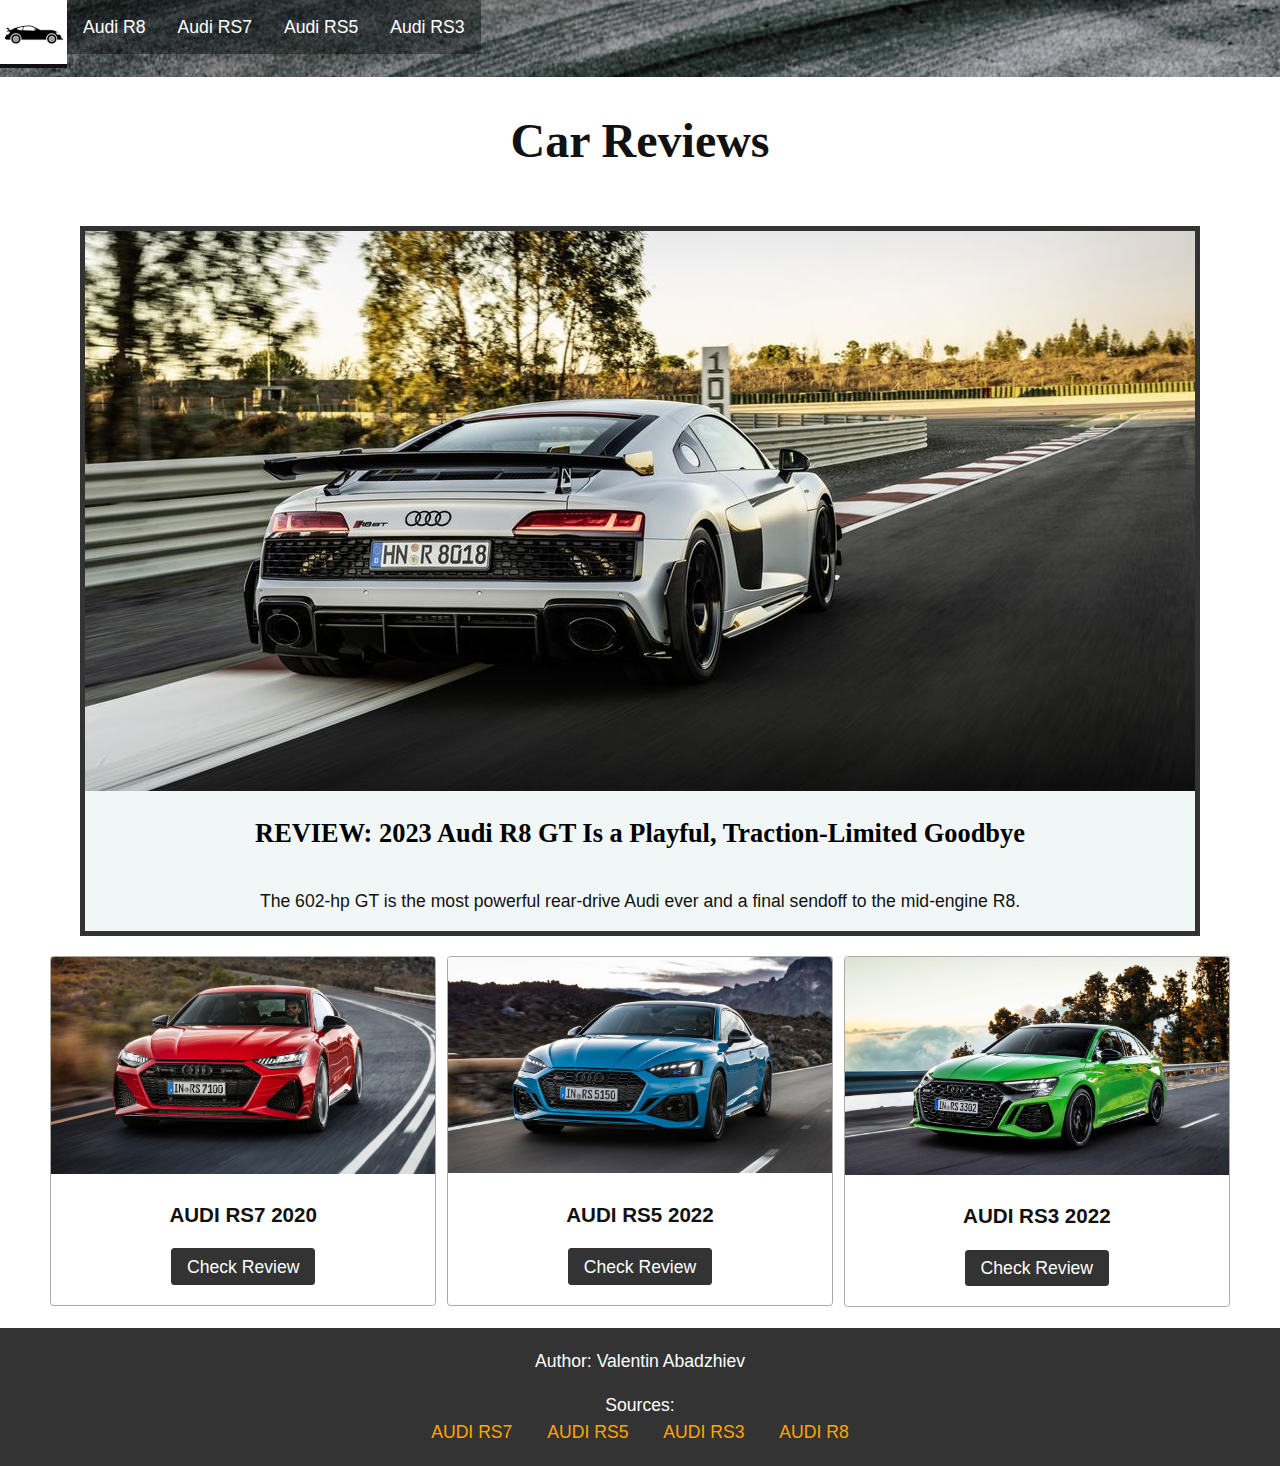
==== commit 2e713721: "media" ====
--- a/index.html
+++ b/index.html
@@ -11,59 +11,63 @@
 
 <body>
 	<ul>
-		<li><a href="index.html"><img class="favicon" src="snimki/favicon4.png"></a></li>
-		<li><a href="r8.html">Audi R8</a></li>
-		<li><a href="rs7.html">Audi RS7</a></li>
-		<li><a href="rs5.html">Audi RS5</a></li>
-		<li><a href="rs3.html">Audi RS3</a></li>
+		<div class="logo-nav">
+			<li><a href="index.html"><img class="favicon" src="snimki/favicon4.png"></a></li>
+		</div>
+		<li><a href="r8.html" class="nav-a">Audi R8</a></li>
+		<li><a href="rs7.html" class="nav-a">Audi RS7</a></li>
+		<li><a href="rs5.html" class="nav-a">Audi RS5</a></li>
+		<li><a href="rs3.html" class="nav-a">Audi RS3</a></li>
 	</ul>
-<div class="index-div">
-	<div class="h1">
-		<h1>Car Reviews</h1>
-	</div>
-	
-	<div class="r8">
-		<a href="r8.html"><img class="index-r8" src="snimki/r8.jpg"></a>
-		<a class="r8-1" href="r8.html">
-			<h2>REVIEW: 2023 Audi R8 GT Is a Playful, Traction-Limited Goodbye</h2>
-		</a>
-		<p>The 602-hp GT is the most powerful rear-drive Audi ever and a final sendoff to the mid-engine R8.</p>
-	</div>
 
-	<div class="flex one two-500 three-1000">
-		<div>
-			<article class="card">
-				<img src="snimki/rs7.jpg">
-				<footer>
-					<h3>AUDI RS7 2020</h3>
-					<a href="rs7.html"><button>Check Review</button></a>
-				</footer>
-			</article>
+	<div class="index-div">
+		<div class="h1">
+			<h1>Car Reviews</h1>
 		</div>
-		<div>
-			<article class="card">
-				<img src="snimki/rs5-1.jpg">
-				<footer>
-					<h3>AUDI RS5 2022</h3>
-					<a href="rs5.html"><button>Check Review</button></a>
-				</footer>
-			</article>
+
+		<div class="r8">
+			<a href="r8.html"><img class="index-r8" src="snimki/r8.jpg"></a>
+			<a class="r8-1" href="r8.html">
+				<h2>REVIEW: 2023 Audi R8 GT Is a Playful, Traction-Limited Goodbye</h2>
+			</a>
+			<p>The 602-hp GT is the most powerful rear-drive Audi ever and a final sendoff to the mid-engine R8.</p>
 		</div>
-		<div>
-			<article class="card">
-				<img src="snimki/rs3.jpg">
-				<footer>
-					<h3>AUDI RS3 2022</h3>
-					<a href="rs3.html"><button>Check Review</button></a>
-				</footer>
-			</article>
+
+		<div class="flex one two-500 three-1000">
+			<div>
+				<article class="card">
+					<img src="snimki/rs7.jpg">
+					<footer>
+						<h3>AUDI RS7 2020</h3>
+						<a href="rs7.html"><button>Check Review</button></a>
+					</footer>
+				</article>
+			</div>
+			<div>
+				<article class="card">
+					<img src="snimki/rs5-1.jpg">
+					<footer>
+						<h3>AUDI RS5 2022</h3>
+						<a href="rs5.html"><button>Check Review</button></a>
+					</footer>
+				</article>
+			</div>
+			<div>
+				<article class="card">
+					<img src="snimki/rs3.jpg">
+					<footer>
+						<h3>AUDI RS3 2022</h3>
+						<a href="rs3.html"><button>Check Review</button></a>
+					</footer>
+				</article>
+			</div>
 		</div>
 	</div>
-</div>
 	<footer class="footer-index">
 		<p>Author: Valentin Abadzhiev</p>
 		<p>Sources:<br>
-			<a href="https://www.caranddriver.com/reviews/a29212935/2020-audi-rs7-sportback-drive/" target="_blank">AUDI RS7</a>
+			<a href="https://www.caranddriver.com/reviews/a29212935/2020-audi-rs7-sportback-drive/" target="_blank">AUDI
+				RS7</a>
 			<a href="https://www.caranddriver.com/audi/rs5-2022" target="_blank">AUDI RS5</a>
 			<a href="https://www.caranddriver.com/audi/rs3" target="_blank">AUDI RS3</a>
 			<a href="https://www.caranddriver.com/reviews/a42026520/2023-audi-r8-gt-drive/" target="_blank">AUDI R8</a>
--- a/style.css
+++ b/style.css
@@ -26,6 +26,8 @@
   text-align: center;
 }
 ul {
+  background-image: url(snimki/tracks.jpeg);
+  display: block;
   list-style-type: none;
   margin: 0;
   padding: 0;
@@ -45,12 +47,20 @@
 li {
   float: left;
 }
-li a {
+.logo-nav{
+  background-color: none;
+}
+.nav-a{
+  
+  background-color: rgba(0,3,3,0.4);
   display: block;
   color: white;
   text-align: center;
   padding: 14px 16px;
   text-decoration: none;
+}
+li a:hover {
+  background-color: #111;
 }
 .index-r8{
   position: relative;
@@ -73,6 +83,14 @@
 	padding-left: 50px;
 	padding-right: 50px;
 }
+.h1 p{
+  padding-left: 50px;
+  padding-right: 50px;
+}
+.liniq{
+  border-bottom-style: solid;
+  margin-bottom: 60px;
+}
 .favicon{
 	width: auto;
 	height: auto;
@@ -106,20 +124,77 @@
 .card button{
 	background-color: #333;
 }
-.full.half-1000{
-	text-align: center;
-	font-family:	Georgia, Times, Serif;
-	margin-left: 50px;
-	margin-right: 50px;
-}
-.full.half-1000 img{
-	width: 100%;
-	height: auto; 
-}
-.half.fourth-1000{
-	background-color: white;
-}
 .index-div{
 	margin-left: 50px;
 	margin-right:50px;
-}+}
+.column {
+  float: left;
+  padding: 10px;
+}
+.column.side {
+  width: 25%;
+ background-color: transparent;
+}
+.column.middle {
+  width: 50%;
+  text-align: center;
+	font-family:	Georgia, Times, Serif;	
+}
+.column.middle h2{
+  text-decoration-line: underline;
+  text-decoration-style: solid;
+  text-decoration-color: rgb(255, 187, 61);
+}
+.column.middle img{
+  width: 100%;
+	height: auto; 
+}
+.row:after {
+  content: "";
+  display: table;
+  clear: both;
+}
+@media screen and (max-width: 1200px) {
+  .column.side{
+    width: 15%;
+  } .column.middle {
+    width: 70%;
+  }
+}
+@media screen and (min-width: 801px) {
+  .column.middle h2 {
+    font-size: 40px;
+  }
+  .column.middle p{
+    font-size: 20px;
+  }
+}
+@media screen and (max-width: 800px) {
+  .column.side{
+    width: 10%;
+  } 
+  .column.middle {
+    width: 80%;
+  }
+  .column.middle h2{
+    font-size: 30px;
+  }
+  .column.middle p{
+    font-size:20px;
+  }
+}
+@media screen and (max-width: 500px) {
+  .column.side{
+    width: 5%;
+  } 
+  .column.middle {
+    width: 90%;
+  }
+  .column.middle h2{
+    font-size: 30px;
+  }
+  .column.middle p{
+    font-size:20px;
+  }
+}
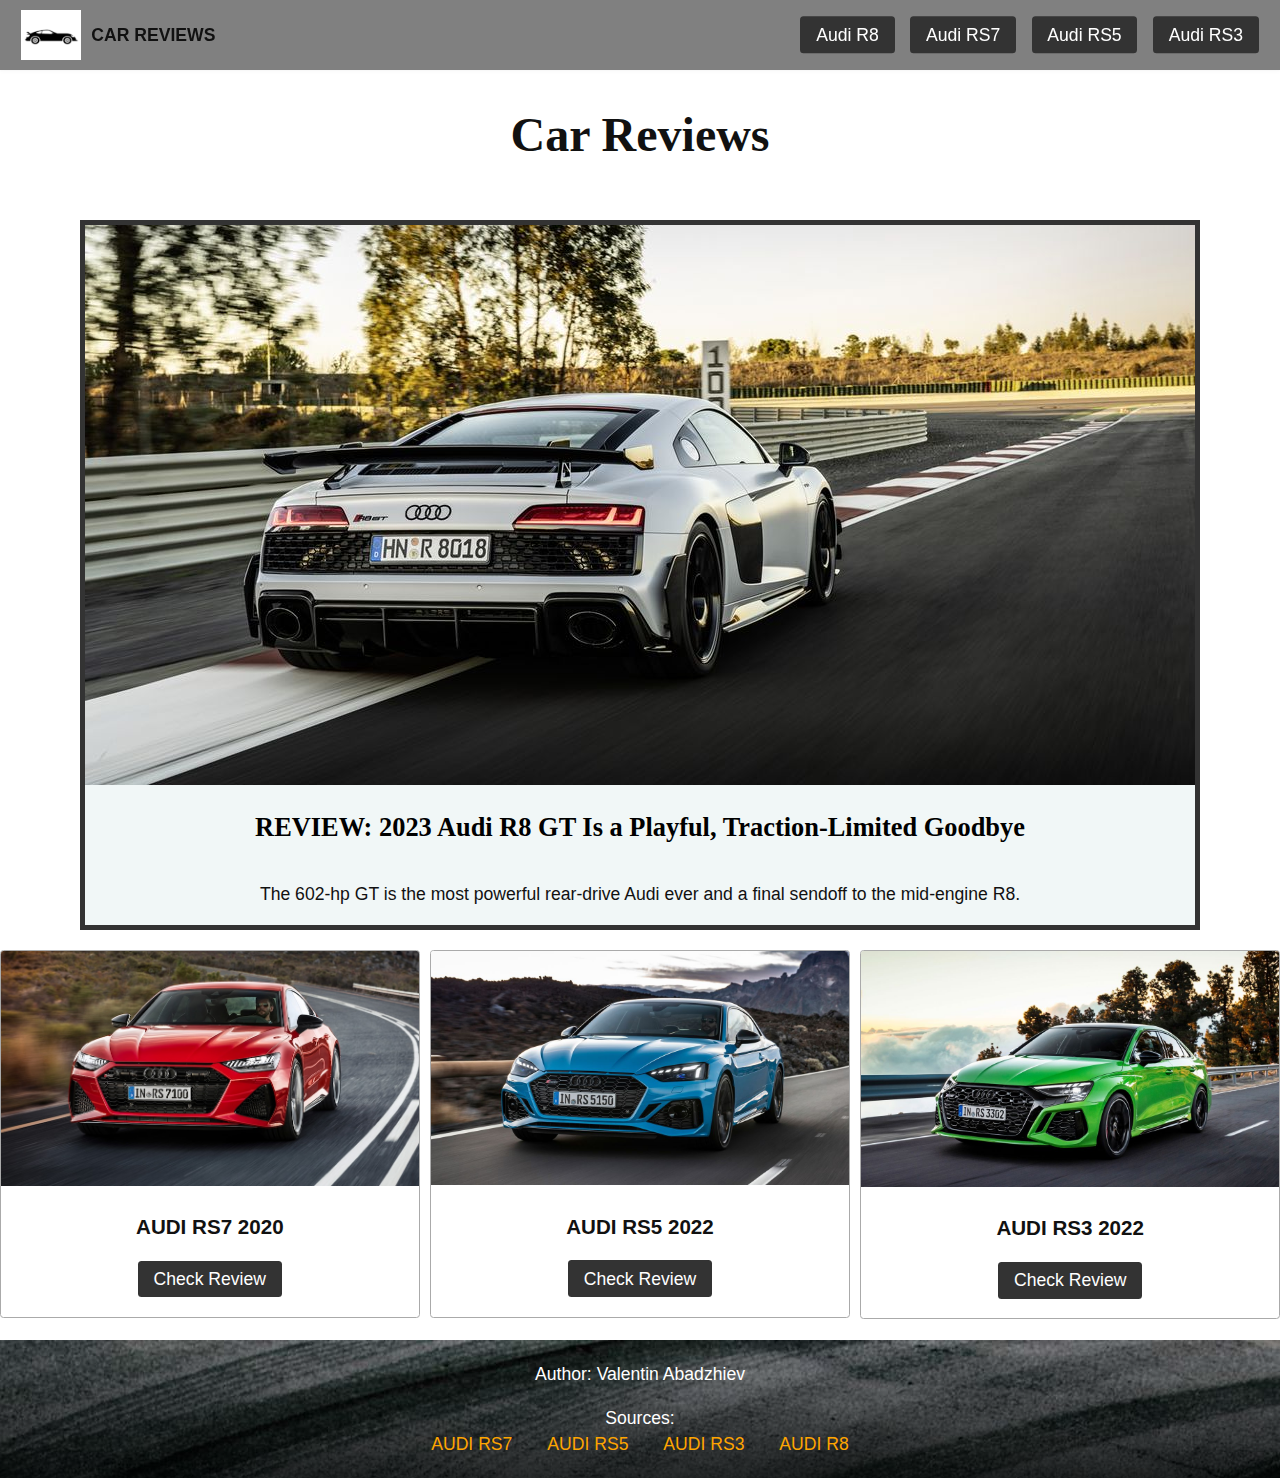
==== commit 11c5d7f1: "neshtichko" ====
--- a/index.html
+++ b/index.html
@@ -10,15 +10,20 @@
 </head>
 
 <body>
-	<ul>
-		<div class="logo-nav">
-			<li><a href="index.html"><img class="favicon" src="snimki/favicon4.png"></a></li>
-		</div>
-		<li><a href="r8.html" class="nav-a">Audi R8</a></li>
-		<li><a href="rs7.html" class="nav-a">Audi RS7</a></li>
-		<li><a href="rs5.html" class="nav-a">Audi RS5</a></li>
-		<li><a href="rs3.html" class="nav-a">Audi RS3</a></li>
-	</ul>
+<nav>
+		<a href="index.html" class="brand">
+    <img class="logo" src="snimki/favicon4.png" id="nav-img">
+    <span>CAR REVIEWS</span>
+  </a>
+	<input id="bmenub" type="checkbox" class="show">
+  <label for="bmenub" class="burger pseudo button">Cars & Models</label>
+  <div class="menu">
+		<a href="r8.html"  class="button icon-puzzle">Audi R8</a></li>
+		<a href="rs7.html"  class="button icon-puzzle">Audi RS7</a></li>
+		<a href="rs5.html"  class="button icon-puzzle">Audi RS5</a></li>
+		<a href="rs3.html"  class="button icon-puzzle">Audi RS3</a></li>
+</div>	
+</nav>
 
 	<div class="index-div">
 		<div class="h1">
--- a/style.css
+++ b/style.css
@@ -1,3 +1,6 @@
+body{
+	padding-top: 70px;
+}
 .sp {
   padding: 1.25rem 1.875rem 4.375rem;
   column-count: 2;
@@ -44,23 +47,17 @@
   overflow: hidden;
   height: auto;
 }
-li {
-  float: left;
-}
-.logo-nav{
-  background-color: none;
-}
-.nav-a{
-  
-  background-color: rgba(0,3,3,0.4);
-  display: block;
-  color: white;
-  text-align: center;
-  padding: 14px 16px;
-  text-decoration: none;
-}
-li a:hover {
-  background-color: #111;
+#nav-img{
+ 	width: 60px;
+	height:50px;
+}
+nav{
+	height:4em;
+	background-color: grey;
+	/*background-image: url(snimki/tracks.jpeg);
+*/}
+.button.icon-puzzle{
+	background-color: #333;
 }
 .index-r8{
   position: relative;
@@ -80,13 +77,22 @@
   font-family: Georgia, Times, Serif;
   text-align: center;
   font-size: x-large;
-	padding-left: 50px;
-	padding-right: 50px;
+}
+.h1 h1{
+	padding-left:10%;
+	padding-right:10%;
 }
 .h1 p{
   padding-left: 50px;
   padding-right: 50px;
 }
+.index-div .h1{
+	margin-left: 50px;
+	margin-right:50px;
+	/*text-decoration-line: underline;
+  text-decoration-style: solid;
+  text-decoration-color: rgb(255, 187, 61);*/
+}
 .liniq{
   border-bottom-style: solid;
   margin-bottom: 60px;
@@ -108,10 +114,9 @@
 	height: auto;
 }
 .footer-index{
-	
+  background: linear-gradient(to top, rgba(0,3,3,0.8), rgba(0,3,3,0.2)), url(snimki/tracks.jpeg) no-repeat top center;
   text-align: center;
   padding: 3px;
-  background-color:#333;
   color: white;
 }
 .footer-index a{
@@ -123,10 +128,6 @@
 }
 .card button{
 	background-color: #333;
-}
-.index-div{
-	margin-left: 50px;
-	margin-right:50px;
 }
 .column {
   float: left;
@@ -185,6 +186,9 @@
   }
 }
 @media screen and (max-width: 500px) {
+	.h1{
+		font-size:20px;
+	}
   .column.side{
     width: 5%;
   } 
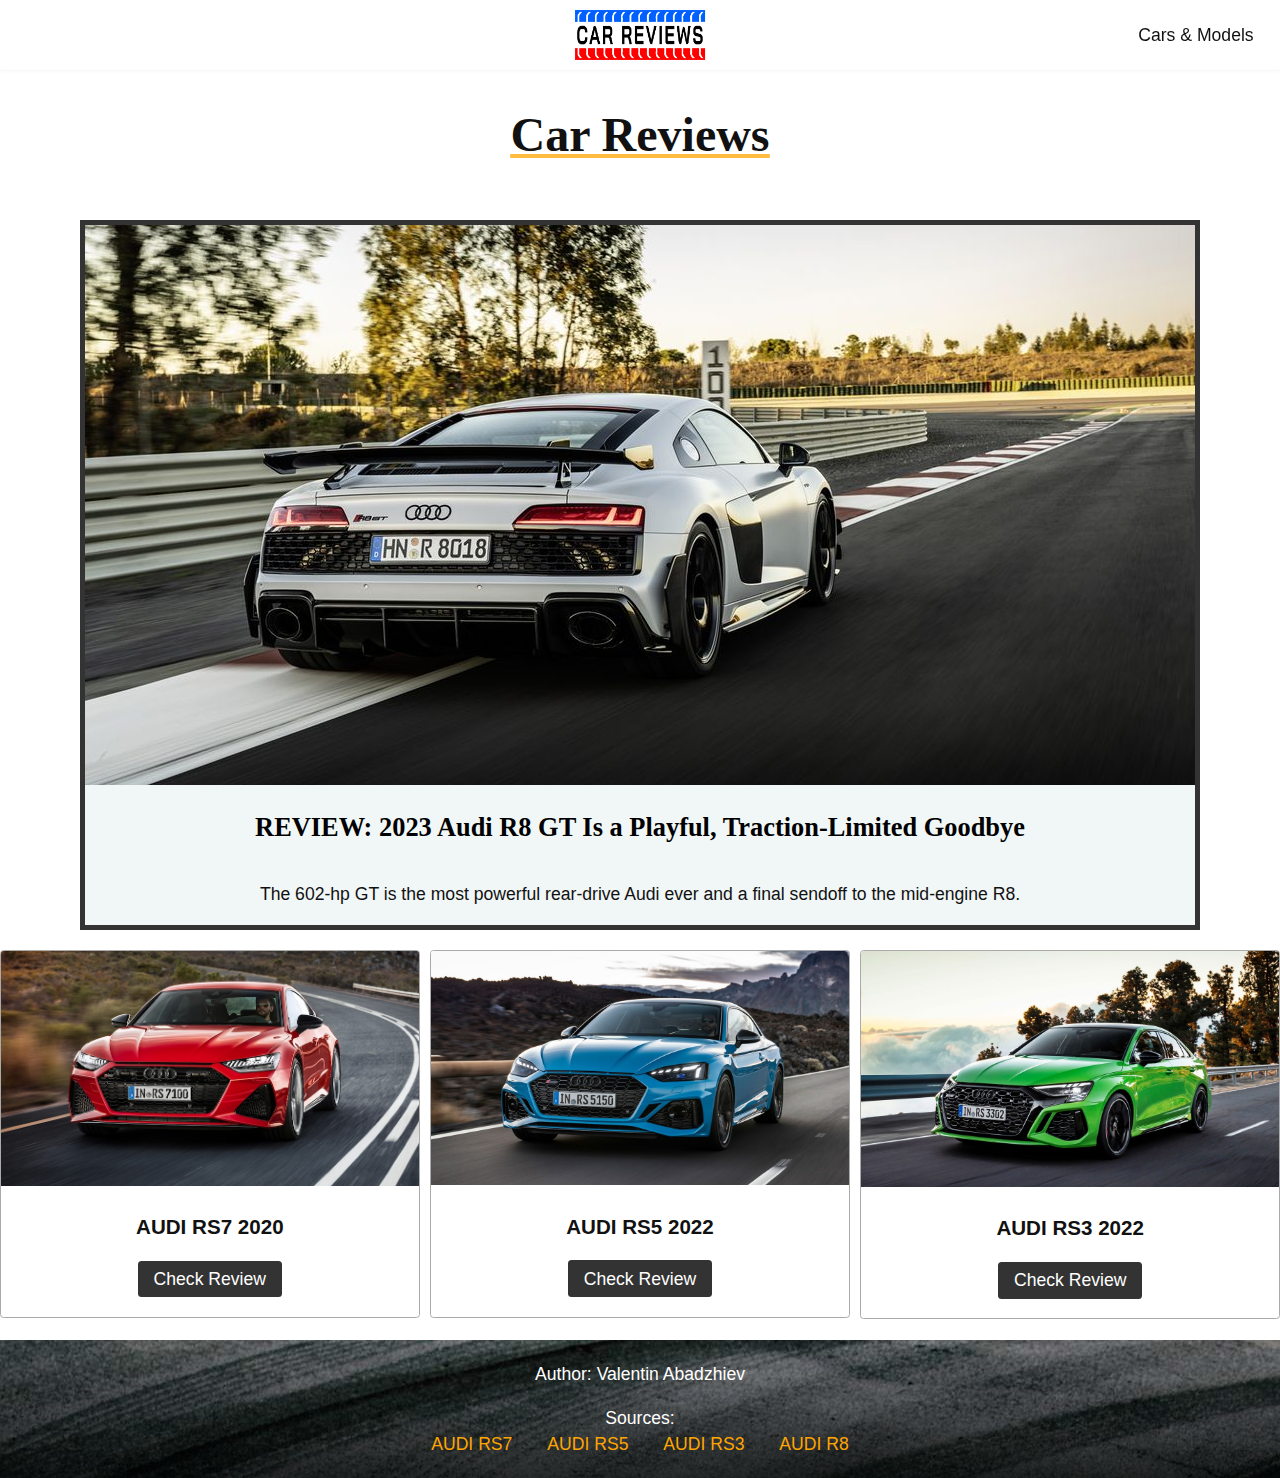
==== commit 46631bb7: "logo,nav" ====
--- a/index.html
+++ b/index.html
@@ -4,26 +4,26 @@
 <head>
 	<link rel="stylesheet" href="picnic.css">
 	<link rel="stylesheet" href="style.css">
-	<link rel="icon" type="image/png" href="snimki/favicon4.png">
+	<link rel="icon" type="image/png" href="snimki/favicon.png">
 	<title>Car reviews</title>
 	<meta charset="UTF-8">
 </head>
 
 <body>
-<nav>
+	<nav>
 		<a href="index.html" class="brand">
-    <img class="logo" src="snimki/favicon4.png" id="nav-img">
-    <span>CAR REVIEWS</span>
-  </a>
-	<input id="bmenub" type="checkbox" class="show">
-  <label for="bmenub" class="burger pseudo button">Cars & Models</label>
-  <div class="menu">
-		<a href="r8.html"  class="button icon-puzzle">Audi R8</a></li>
-		<a href="rs7.html"  class="button icon-puzzle">Audi RS7</a></li>
-		<a href="rs5.html"  class="button icon-puzzle">Audi RS5</a></li>
-		<a href="rs3.html"  class="button icon-puzzle">Audi RS3</a></li>
-</div>	
-</nav>
+			<img class="logo" src="snimki/logo-cars2.png" id="nav-img">
+			
+		</a>
+		<input id="bmenub" type="checkbox" class="show">
+		<label for="bmenub" class="burger pseudo button">Cars & Models</label>
+		<div class="menu">
+			<a href="r8.html" class="button icon-puzzle">Audi R8</a></li>
+			<a href="rs7.html" class="button icon-puzzle">Audi RS7</a></li>
+			<a href="rs5.html" class="button icon-puzzle">Audi RS5</a></li>
+			<a href="rs3.html" class="button icon-puzzle">Audi RS3</a></li>
+		</div>
+	</nav>
 
 	<div class="index-div">
 		<div class="h1">
@@ -79,20 +79,8 @@
 		<p>
 	</footer>
 
-	<!---<h1>AUDI</h1>
-		<a href="rs7.html"><img src="snimki/rs7.jpg"></a>
-		<h2>Review: 2020 Audi RS7</h2>
-		<p>Audi’s glorious 4.0-liter V-8 makes for a delightful pairing with the elegant A7 Sportback.</p>
-		<a href="rs5.html"><img src="snimki/rs5.jpg"></a>
-		<h2>Review: 2022 Audi RS5</h2>
-		<p>The 2023 Audi RS5 synthesizes thrilling acceleration and effortlessly sharp handling into a stormer that somehow
-			manages also be docile and elegant. </p>
-		<a href="rs3.html"><img src="snimki/rs3.jpg"></a>
-		<h2>Review: 2022 Audi RS3</h2>
-		<p>The new Audi RS3 is a high-performance compact luxury sedan that features chiseled styling and a unique
-			five-cylinder engine that makes 401 horsepower.</p>
 
-		за по-нататък(подготвени)
+		<!--за по-нататък(подготвени)
 				<h1>BMW</h1>
 				<a href="m5.html"><img src="snimki/m5.jpg"></a>
 				<a href="m3.html"><img src="snimki/m3.jpg"></a>
--- a/picnic.css
+++ b/picnic.css
@@ -3368,8 +3368,9 @@
 
 nav .brand {
     font-weight: 700;
-    float: left;
-    padding: 0 .6em;
+    position: absolute;
+    left: calc((100% - 130px) / 2);
+    padding: 0 .0em;
     max-width: 50%;
     white-space: nowrap;
     color: inherit
@@ -3398,7 +3399,7 @@
     display: none
 }
 
-@media all and (max-width: 60em) {
+@media all and (max-width: 3000em) {
     nav .burger {
         display: inline-block;
         cursor: pointer;
--- a/style.css
+++ b/style.css
@@ -1,26 +1,31 @@
-body{
-	padding-top: 70px;
-}
+body {
+  padding-top: 70px;
+  background-color: white;
+}
+
 .sp {
   padding: 1.25rem 1.875rem 4.375rem;
   column-count: 2;
   column-gap: 1.25rem;
   text-align: left;
 }
+
 .sp p {
   margin: 0 0 1.25rem 1.25rem;
 }
+
 .specs {
   text-align: center;
   position: relative;
   margin: 1.25rem auto;
   max-width: 40.25rem;
-	overflow: hidden;
+  overflow: hidden;
   height: auto;
   background-color: rgb(241, 247, 247);
   color: rgb(0, 0, 0);
   border: thick solid black;
 }
+
 .specs {
   font-family: Georgia, Times, Serif;
   font-size: 0.875rem;
@@ -28,6 +33,7 @@
   padding: 1.25rem 1.875rem 1.875rem;
   text-align: center;
 }
+
 ul {
   background-image: url(snimki/tracks.jpeg);
   display: block;
@@ -37,6 +43,7 @@
   overflow: hidden;
   background-color: #333;
 }
+
 .r8 {
   text-align: center;
   border: thick solid #333;
@@ -47,23 +54,28 @@
   overflow: hidden;
   height: auto;
 }
-#nav-img{
- 	width: 60px;
-	height:50px;
-}
-nav{
-	height:4em;
-	background-color: grey;
-	/*background-image: url(snimki/tracks.jpeg);
-*/}
-.button.icon-puzzle{
-	background-color: #333;
-}
-.index-r8{
+
+#nav-img.logo {
+  width: 130px;
+  height: 50px;
+}
+
+nav {
+  height: 4em;
+  background-color: white;
+}
+
+.button.icon-puzzle {
+  background-color: #333;
+  color: white;
+}
+
+.index-r8 {
   position: relative;
   width: auto;
   height: auto;
 }
+
 .r8-1 {
   color: black;
   display: block;
@@ -73,132 +85,168 @@
   margin-top: 0;
   text-decoration: none;
 }
+
 .h1 {
   font-family: Georgia, Times, Serif;
   text-align: center;
   font-size: x-large;
 }
-.h1 h1{
-	padding-left:10%;
-	padding-right:10%;
-}
-.h1 p{
+
+.h1 h1 {
+  padding-left: 10%;
+  padding-right: 10%;
+  text-decoration-line: underline;
+  text-decoration-style: solid;
+  text-decoration-color: rgb(255, 187, 61);
+}
+
+.h1 p {
   padding-left: 50px;
   padding-right: 50px;
 }
-.index-div .h1{
-	margin-left: 50px;
-	margin-right:50px;
-	/*text-decoration-line: underline;
+
+.index-div .h1 {
+  margin-left: 50px;
+  margin-right: 50px;
+  text-decoration-line: underline;
   text-decoration-style: solid;
-  text-decoration-color: rgb(255, 187, 61);*/
-}
-.liniq{
+  text-decoration-color: rgb(255, 187, 61);
+}
+
+.liniq {
   border-bottom-style: solid;
   margin-bottom: 60px;
 }
-.favicon{
-	width: auto;
-	height: auto;
-}
-img{
- 	width: 500px;
-	height: auto;
-}
-.index-r8{
-  width: auto;
-	height: auto;
-}
-.card img{
-	width: auto;
-	height: auto;
-}
-.footer-index{
-  background: linear-gradient(to top, rgba(0,3,3,0.8), rgba(0,3,3,0.2)), url(snimki/tracks.jpeg) no-repeat top center;
+
+.favicon {
+  width: auto;
+  height: auto;
+}
+
+img {
+  width: 500px;
+  height: auto;
+}
+
+.index-r8 {
+  width: auto;
+  height: auto;
+}
+
+.card img {
+  width: auto;
+  height: auto;
+}
+
+.footer-index {
+  background: linear-gradient(to top, rgba(0, 3, 3, 0.8), rgba(0, 3, 3, 0.2)), url(snimki/tracks.jpeg) no-repeat top center;
   text-align: center;
   padding: 3px;
   color: white;
 }
-.footer-index a{
- 	padding: 15px;
-	color: orange;
-}
-.card footer{
-	text-align: center;
-}
-.card button{
-	background-color: #333;
-}
+
+.footer-index a {
+  padding: 15px;
+  color: orange;
+}
+
+.card footer {
+  text-align: center;
+}
+
+.card button {
+  background-color: #333;
+}
+
 .column {
   float: left;
   padding: 10px;
 }
+
 .column.side {
   width: 25%;
- background-color: transparent;
-}
+  background-color: transparent;
+}
+
 .column.middle {
   width: 50%;
   text-align: center;
-	font-family:	Georgia, Times, Serif;	
-}
-.column.middle h2{
+  font-family: Georgia, Times, Serif;
+}
+
+.column.middle h2 {
   text-decoration-line: underline;
   text-decoration-style: solid;
   text-decoration-color: rgb(255, 187, 61);
 }
-.column.middle img{
+
+.column.middle img {
   width: 100%;
-	height: auto; 
-}
+  height: auto;
+}
+
 .row:after {
   content: "";
   display: table;
   clear: both;
 }
+
 @media screen and (max-width: 1200px) {
-  .column.side{
+  .column.side {
     width: 15%;
-  } .column.middle {
+  }
+
+  .column.middle {
     width: 70%;
   }
 }
+
 @media screen and (min-width: 801px) {
   .column.middle h2 {
     font-size: 40px;
   }
-  .column.middle p{
-    font-size: 20px;
-  }
-}
+
+  .column.middle p {
+    font-size: 20px;
+  }
+}
+
 @media screen and (max-width: 800px) {
-  .column.side{
+  .column.side {
     width: 10%;
-  } 
+  }
+
   .column.middle {
     width: 80%;
   }
-  .column.middle h2{
+
+  .column.middle h2 {
     font-size: 30px;
   }
-  .column.middle p{
-    font-size:20px;
-  }
-}
+
+  .column.middle p {
+    font-size: 20px;
+  }
+}
+
 @media screen and (max-width: 500px) {
-	.h1{
-		font-size:20px;
-	}
-  .column.side{
+  .h1 {
+    font-size: 20px;
+  }
+
+  .column.side {
     width: 5%;
-  } 
+  }
+
   .column.middle {
     width: 90%;
   }
-  .column.middle h2{
+
+  .column.middle h2 {
     font-size: 30px;
   }
-  .column.middle p{
-    font-size:20px;
-  }
-}
+
+  .column.middle p {
+    font-size: 20px;
+  }
+}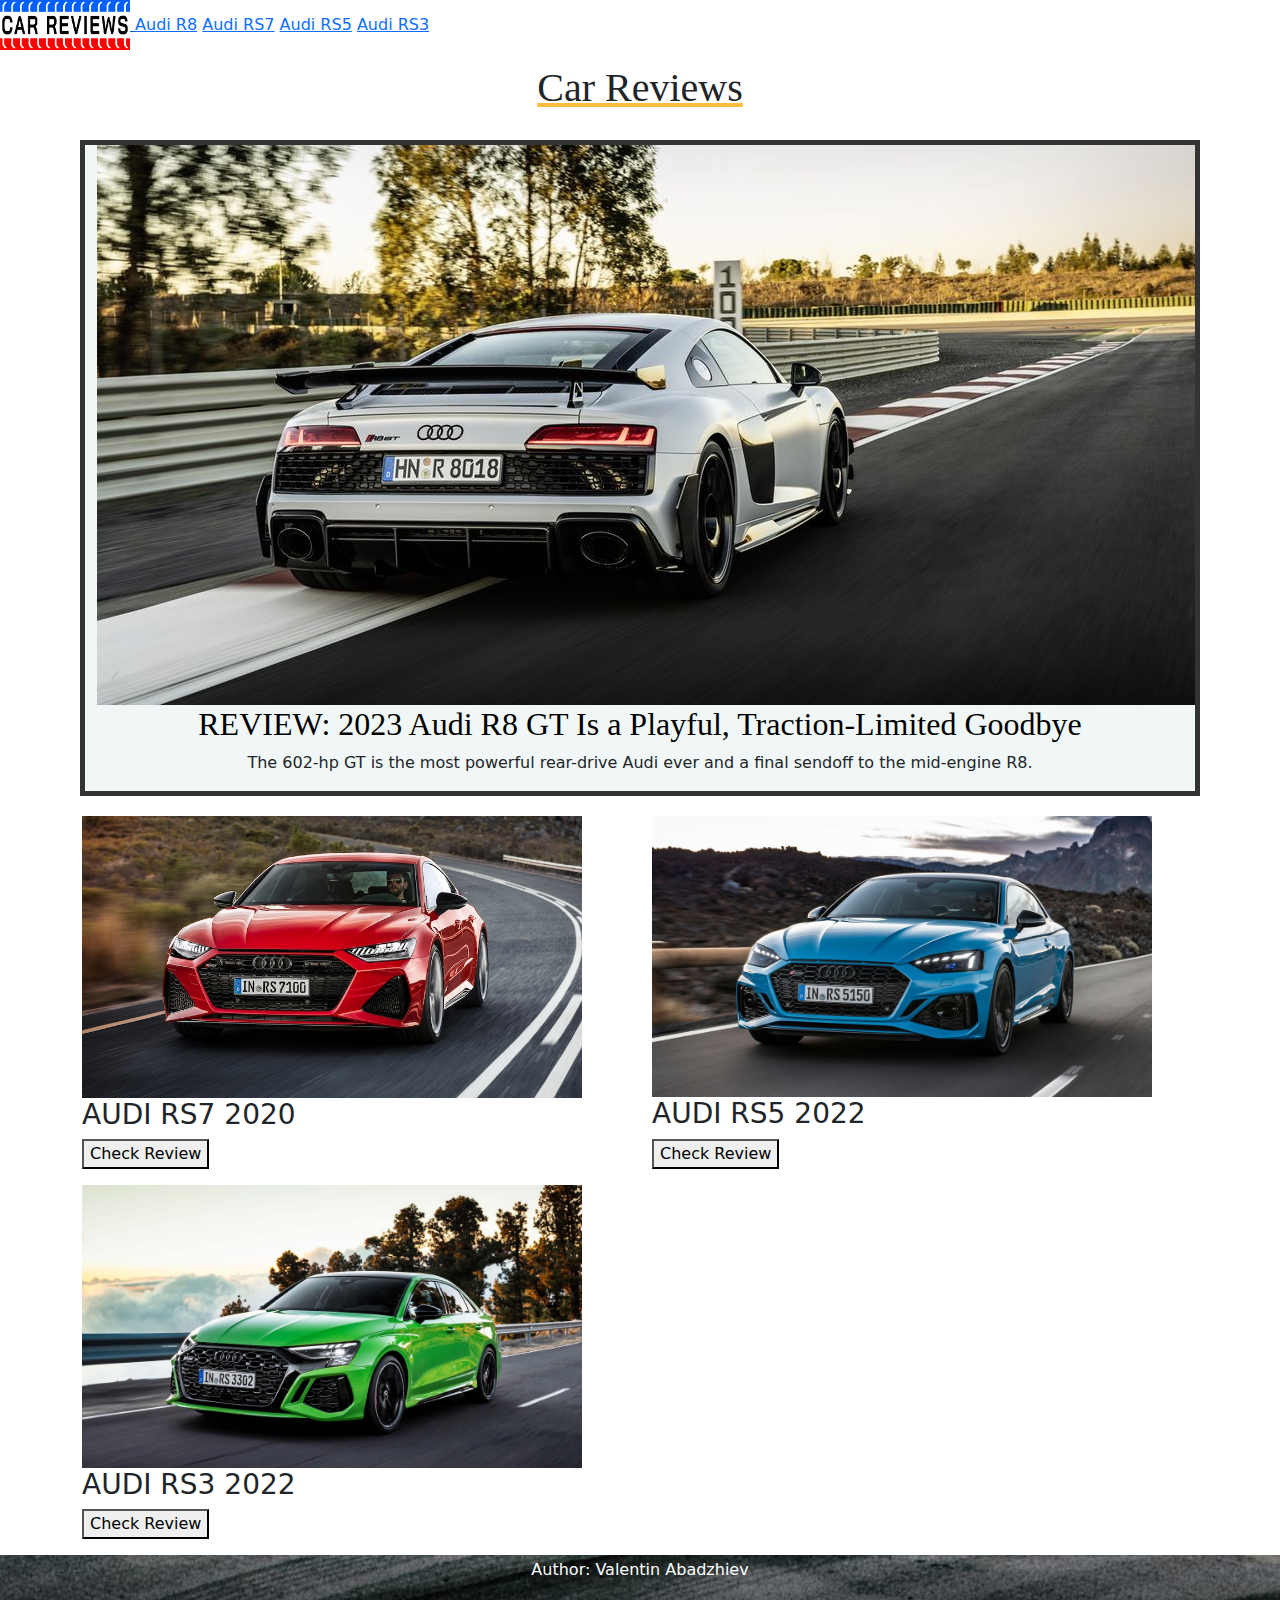
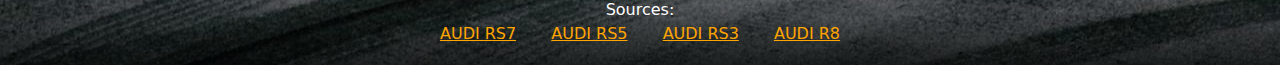
==== commit 91f375cc: "Bootstrap" ====
--- a/index.html
+++ b/index.html
@@ -2,7 +2,7 @@
 <html>
 
 <head>
-	<link rel="stylesheet" href="picnic.css">
+	<link rel="stylesheet" href="bootstrap.css">
 	<link rel="stylesheet" href="style.css">
 	<link rel="icon" type="image/png" href="snimki/favicon.png">
 	<title>Car reviews</title>
@@ -11,73 +11,60 @@
 
 <body>
 	<nav>
-		<a href="index.html" class="brand">
-			<img class="logo" src="snimki/logo-cars2.png" id="nav-img">
-			
+		<a href="index.html">
+			<img src="snimki/logo-cars2.png" id="nav-img">
 		</a>
-		<input id="bmenub" type="checkbox" class="show">
-		<label for="bmenub" class="burger pseudo button">Cars & Models</label>
-		<div class="menu">
-			<a href="r8.html" class="button icon-puzzle">Audi R8</a></li>
-			<a href="rs7.html" class="button icon-puzzle">Audi RS7</a></li>
-			<a href="rs5.html" class="button icon-puzzle">Audi RS5</a></li>
-			<a href="rs3.html" class="button icon-puzzle">Audi RS3</a></li>
-		</div>
+		<a href="r8.html">Audi R8</a></li>
+		<a href="rs7.html">Audi RS7</a></li>
+		<a href="rs5.html">Audi RS5</a></li>
+		<a href="rs3.html">Audi RS3</a></li>
 	</nav>
 
 	<div class="index-div">
 		<div class="h1">
 			<h1>Car Reviews</h1>
 		</div>
-
-		<div class="r8">
-			<a href="r8.html"><img class="index-r8" src="snimki/r8.jpg"></a>
-			<a class="r8-1" href="r8.html">
-				<h2>REVIEW: 2023 Audi R8 GT Is a Playful, Traction-Limited Goodbye</h2>
-			</a>
-			<p>The 602-hp GT is the most powerful rear-drive Audi ever and a final sendoff to the mid-engine R8.</p>
-		</div>
-
-		<div class="flex one two-500 three-1000">
-			<div>
-				<article class="card">
-					<img src="snimki/rs7.jpg">
-					<footer>
-						<h3>AUDI RS7 2020</h3>
-						<a href="rs7.html"><button>Check Review</button></a>
-					</footer>
-				</article>
+		<div class="container">
+			<div class="row">
+				<div class="r8">
+					<a href="r8.html"><img class="index-r8" src="snimki/r8.jpg"></a>
+					<a class="r8-1" href="r8.html">
+						<h2>REVIEW: 2023 Audi R8 GT Is a Playful, Traction-Limited Goodbye</h2>
+					</a>
+					<p>The 602-hp GT is the most powerful rear-drive Audi ever and a final sendoff to the mid-engine R8.
+					</p>
+				</div>
 			</div>
-			<div>
-				<article class="card">
-					<img src="snimki/rs5-1.jpg">
-					<footer>
-						<h3>AUDI RS5 2022</h3>
-						<a href="rs5.html"><button>Check Review</button></a>
-					</footer>
-				</article>
-			</div>
-			<div>
-				<article class="card">
-					<img src="snimki/rs3.jpg">
-					<footer>
-						<h3>AUDI RS3 2022</h3>
-						<a href="rs3.html"><button>Check Review</button></a>
-					</footer>
-				</article>
+			<div class="row">
+				<div class="col">
+				<img src="snimki/rs7.jpg">
+				<h3>AUDI RS7 2020</h3>
+				<p><a href="rs7.html"><button>Check Review</button></a></p>
+				</div>
+				<div class="col">
+				<img src="snimki/rs5-1.jpg">
+				<h3>AUDI RS5 2022</h3>
+				<p><a href="rs5.html"><button>Check Review</button></a></p>
+				</div>	
+				<div class="col">
+				<img src="snimki/rs3.jpg">
+				<h3>AUDI RS3 2022</h3>
+				<p><a href="rs3.html"><button>Check Review</button></a></p>
+				</div>
 			</div>
 		</div>
-	</div>
-	<footer class="footer-index">
-		<p>Author: Valentin Abadzhiev</p>
-		<p>Sources:<br>
-			<a href="https://www.caranddriver.com/reviews/a29212935/2020-audi-rs7-sportback-drive/" target="_blank">AUDI
-				RS7</a>
-			<a href="https://www.caranddriver.com/audi/rs5-2022" target="_blank">AUDI RS5</a>
-			<a href="https://www.caranddriver.com/audi/rs3" target="_blank">AUDI RS3</a>
-			<a href="https://www.caranddriver.com/reviews/a42026520/2023-audi-r8-gt-drive/" target="_blank">AUDI R8</a>
-		<p>
-	</footer>
+		<footer class="footer-index">
+			<p>Author: Valentin Abadzhiev</p>
+			<p>Sources:<br>
+				<a href="https://www.caranddriver.com/reviews/a29212935/2020-audi-rs7-sportback-drive/"
+					target="_blank">AUDI
+					RS7</a>
+				<a href="https://www.caranddriver.com/audi/rs5-2022" target="_blank">AUDI RS5</a>
+				<a href="https://www.caranddriver.com/audi/rs3" target="_blank">AUDI RS3</a>
+				<a href="https://www.caranddriver.com/reviews/a42026520/2023-audi-r8-gt-drive/" target="_blank">AUDI
+					R8</a>
+			<p>
+		</footer>
 
 
 		<!--за по-нататък(подготвени)
--- a/style.css
+++ b/style.css
@@ -1,5 +1,5 @@
 body {
-  padding-top: 70px;
+
   background-color: white;
 }
 
@@ -34,15 +34,6 @@
   text-align: center;
 }
 
-ul {
-  background-image: url(snimki/tracks.jpeg);
-  display: block;
-  list-style-type: none;
-  margin: 0;
-  padding: 0;
-  overflow: hidden;
-  background-color: #333;
-}
 
 .r8 {
   text-align: center;
@@ -55,21 +46,14 @@
   height: auto;
 }
 
-#nav-img.logo {
+#nav-img{
   width: 130px;
   height: 50px;
 }
-
 nav {
   height: 4em;
   background-color: white;
 }
-
-.button.icon-puzzle {
-  background-color: #333;
-  color: white;
-}
-
 .index-r8 {
   position: relative;
   width: auto;
@@ -95,9 +79,9 @@
 .h1 h1 {
   padding-left: 10%;
   padding-right: 10%;
-  text-decoration-line: underline;
+  /*text-decoration-line: underline;
   text-decoration-style: solid;
-  text-decoration-color: rgb(255, 187, 61);
+  text-decoration-color: rgb(255, 187, 61);*/
 }
 
 .h1 p {
@@ -133,11 +117,6 @@
   height: auto;
 }
 
-.card img {
-  width: auto;
-  height: auto;
-}
-
 .footer-index {
   background: linear-gradient(to top, rgba(0, 3, 3, 0.8), rgba(0, 3, 3, 0.2)), url(snimki/tracks.jpeg) no-repeat top center;
   text-align: center;
@@ -148,14 +127,6 @@
 .footer-index a {
   padding: 15px;
   color: orange;
-}
-
-.card footer {
-  text-align: center;
-}
-
-.card button {
-  background-color: #333;
 }
 
 .column {
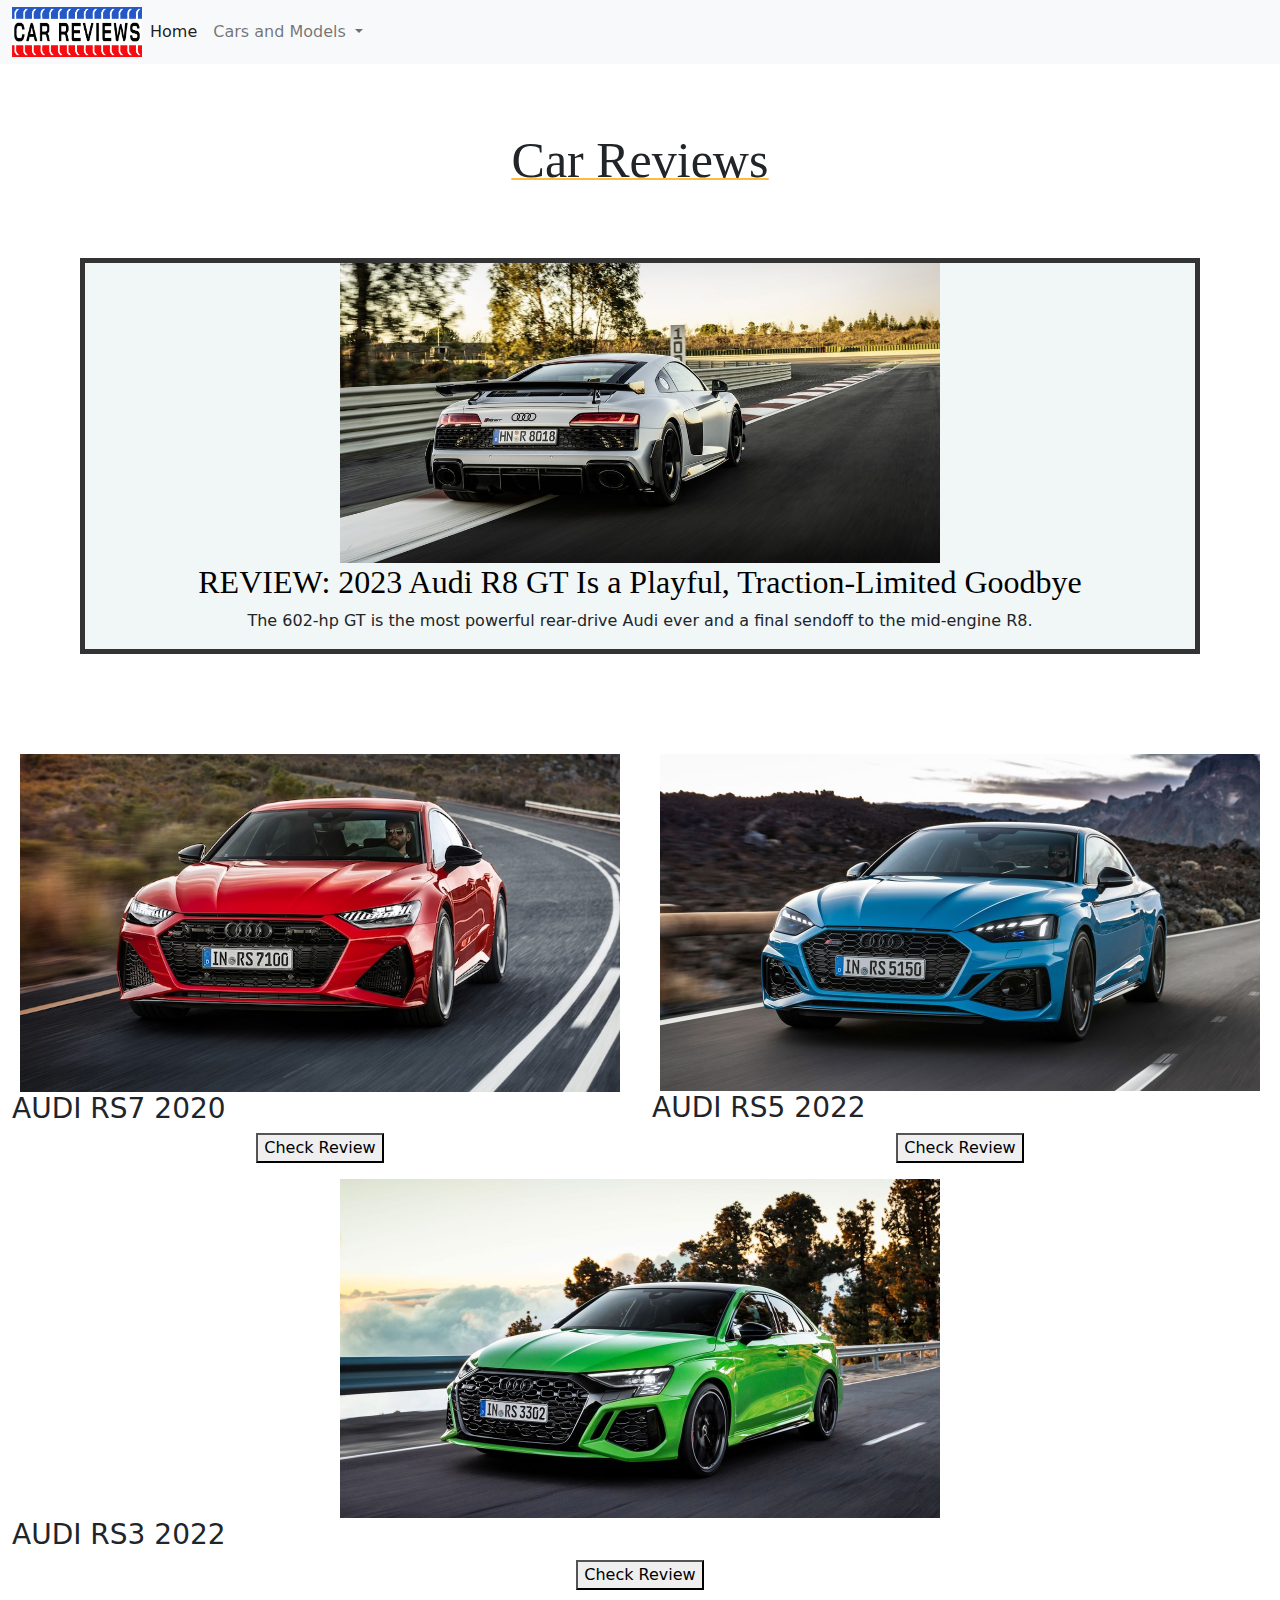
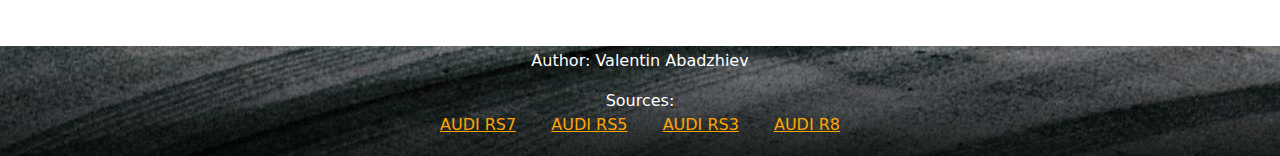
==== commit aedac6b0: "06.01" ====
--- a/index.html
+++ b/index.html
@@ -4,26 +4,50 @@
 <head>
 	<link rel="stylesheet" href="bootstrap.css">
 	<link rel="stylesheet" href="style.css">
+	<script src="https://cdn.jsdelivr.net/npm/bootstrap@5.2.3/dist/js/bootstrap.bundle.min.js"></script>
 	<link rel="icon" type="image/png" href="snimki/favicon.png">
 	<title>Car reviews</title>
 	<meta charset="UTF-8">
 </head>
 
 <body>
-	<nav>
-		<a href="index.html">
-			<img src="snimki/logo-cars2.png" id="nav-img">
-		</a>
-		<a href="r8.html">Audi R8</a></li>
-		<a href="rs7.html">Audi RS7</a></li>
-		<a href="rs5.html">Audi RS5</a></li>
-		<a href="rs3.html">Audi RS3</a></li>
+	<nav class="navbar fixed-top navbar-expand-lg bg-light">
+		<div class="container-fluid">
+			<a href="index.html">
+				<img id="nav-img" src="snimki/favicon.png">
+			</a>
+			<button class="navbar-toggler" type="button" data-bs-toggle="collapse" data-bs-target="#navbarNavDropdown">
+				<span class="navbar-toggler-icon"></span>
+			</button>
+			<div class="collapse navbar-collapse" id="navbarNavDropdown">
+				<ul class="navbar-nav">
+					<li class="nav-item">
+						<a class="nav-link active" href="#">Home</a>
+					</li>
+
+					<li class="nav-item dropdown">
+						<a class="nav-link dropdown-toggle" role="button" data-bs-toggle="dropdown">
+							Cars and Models
+						</a>
+						<ul class="dropdown-menu">
+							<li><a class="dropdown-item" href="r8.html">Audi R8 2023</a></li>
+							<li><a class="dropdown-item" href="rs7.html">Audi RS7 2020</a></li>
+							<li><a class="dropdown-item" href="rs5.html">Audi RS5 2022</a></li>
+							<li><a class="dropdown-item" href="rs3.html">Audi RS3 2022</a></li>
+						</ul>
+					</li>
+				</ul>
+			</div>
+		</div>
 	</nav>
 
+
 	<div class="index-div">
+		
 		<div class="h1">
 			<h1>Car Reviews</h1>
 		</div>
+
 		<div class="container">
 			<div class="row">
 				<div class="r8">
@@ -40,11 +64,13 @@
 				<img src="snimki/rs7.jpg">
 				<h3>AUDI RS7 2020</h3>
 				<p><a href="rs7.html"><button>Check Review</button></a></p>
+
 				</div>
 				<div class="col">
 				<img src="snimki/rs5-1.jpg">
 				<h3>AUDI RS5 2022</h3>
 				<p><a href="rs5.html"><button>Check Review</button></a></p>
+
 				</div>	
 				<div class="col">
 				<img src="snimki/rs3.jpg">
--- a/style.css
+++ b/style.css
@@ -1,8 +1,51 @@
 body {
-
+	margin-top: 130px;
   background-color: white;
 }
-
+.container{
+	max-width: 2000px;
+}
+.row{
+	padding-top: 40px;
+	padding-bottom: 40px;
+}
+.float-end img{
+	width: 600px;
+	height: auto;
+	display: block;
+  margin-left: auto;
+  margin-right: auto;
+}
+#img-one{
+	width: 800px;
+}
+.row img{
+	width: 600px;
+	height: auto;
+	display: block;
+  margin-left: auto;
+  margin-right: auto;
+}
+.row p{
+	text-align: center;
+}
+.end{
+	margin-bottom: 30px;
+}
+.img-one{
+	padding-top: 40px;
+	padding-bottom: 40px;
+	width: 800px;
+	height: auto;
+	display: block;
+  margin-left: auto;
+  margin-right: auto;
+  
+}
+iframe{
+	height: 500px;
+	width: 500px;
+}
 .sp {
   padding: 1.25rem 1.875rem 4.375rem;
   column-count: 2;
@@ -73,20 +116,23 @@
 .h1 {
   font-family: Georgia, Times, Serif;
   text-align: center;
-  font-size: x-large;
 }
 
 .h1 h1 {
-  padding-left: 10%;
-  padding-right: 10%;
-  /*text-decoration-line: underline;
+	font-size: 50px;
+  padding-left: 15%;
+  padding-right: 15%;
+  text-decoration-line: underline;
   text-decoration-style: solid;
-  text-decoration-color: rgb(255, 187, 61);*/
+  text-decoration-color: rgb(255, 187, 61);
+  text-decoration-thickness: 2px;
 }
 
 .h1 p {
-  padding-left: 50px;
-  padding-right: 50px;
+	font-size:22px;
+	padding-top: 20px;
+  padding-left: 20%;
+  padding-right: 20%;
 }
 
 .index-div .h1 {
@@ -95,18 +141,32 @@
   text-decoration-line: underline;
   text-decoration-style: solid;
   text-decoration-color: rgb(255, 187, 61);
+  text-decoration-thickness: 2px;
+}
+.main-h2{
+	text-align: center;
+  text-decoration-line: underline;
+  text-decoration-style: solid;
+  text-decoration-color: rgb(255, 187, 61);
+  text-decoration-thickness: 2px;
 }
 
-.liniq {
+.liniq1 {
   border-bottom-style: solid;
-  margin-bottom: 60px;
+	border-bottom-color: orange;
+  border-bottom-width: 2px;
+  margin-bottom: 35px;
+	margin-left: 20%;
+	margin-right: 20%;
 }
 
 .favicon {
   width: auto;
   height: auto;
 }
-
+.float-end{
+	margin-top:30px;
+}
 img {
   width: 500px;
   height: auto;
@@ -128,96 +188,3 @@
   padding: 15px;
   color: orange;
 }
-
-.column {
-  float: left;
-  padding: 10px;
-}
-
-.column.side {
-  width: 25%;
-  background-color: transparent;
-}
-
-.column.middle {
-  width: 50%;
-  text-align: center;
-  font-family: Georgia, Times, Serif;
-}
-
-.column.middle h2 {
-  text-decoration-line: underline;
-  text-decoration-style: solid;
-  text-decoration-color: rgb(255, 187, 61);
-}
-
-.column.middle img {
-  width: 100%;
-  height: auto;
-}
-
-.row:after {
-  content: "";
-  display: table;
-  clear: both;
-}
-
-@media screen and (max-width: 1200px) {
-  .column.side {
-    width: 15%;
-  }
-
-  .column.middle {
-    width: 70%;
-  }
-}
-
-@media screen and (min-width: 801px) {
-  .column.middle h2 {
-    font-size: 40px;
-  }
-
-  .column.middle p {
-    font-size: 20px;
-  }
-}
-
-@media screen and (max-width: 800px) {
-  .column.side {
-    width: 10%;
-  }
-
-  .column.middle {
-    width: 80%;
-  }
-
-  .column.middle h2 {
-    font-size: 30px;
-  }
-
-  .column.middle p {
-    font-size: 20px;
-  }
-}
-
-@media screen and (max-width: 500px) {
-  .h1 {
-    font-size: 20px;
-  }
-
-  .column.side {
-    width: 5%;
-  }
-
-  .column.middle {
-    width: 90%;
-  }
-
-  .column.middle h2 {
-    font-size: 30px;
-  }
-
-  .column.middle p {
-    font-size: 20px;
-  }
-}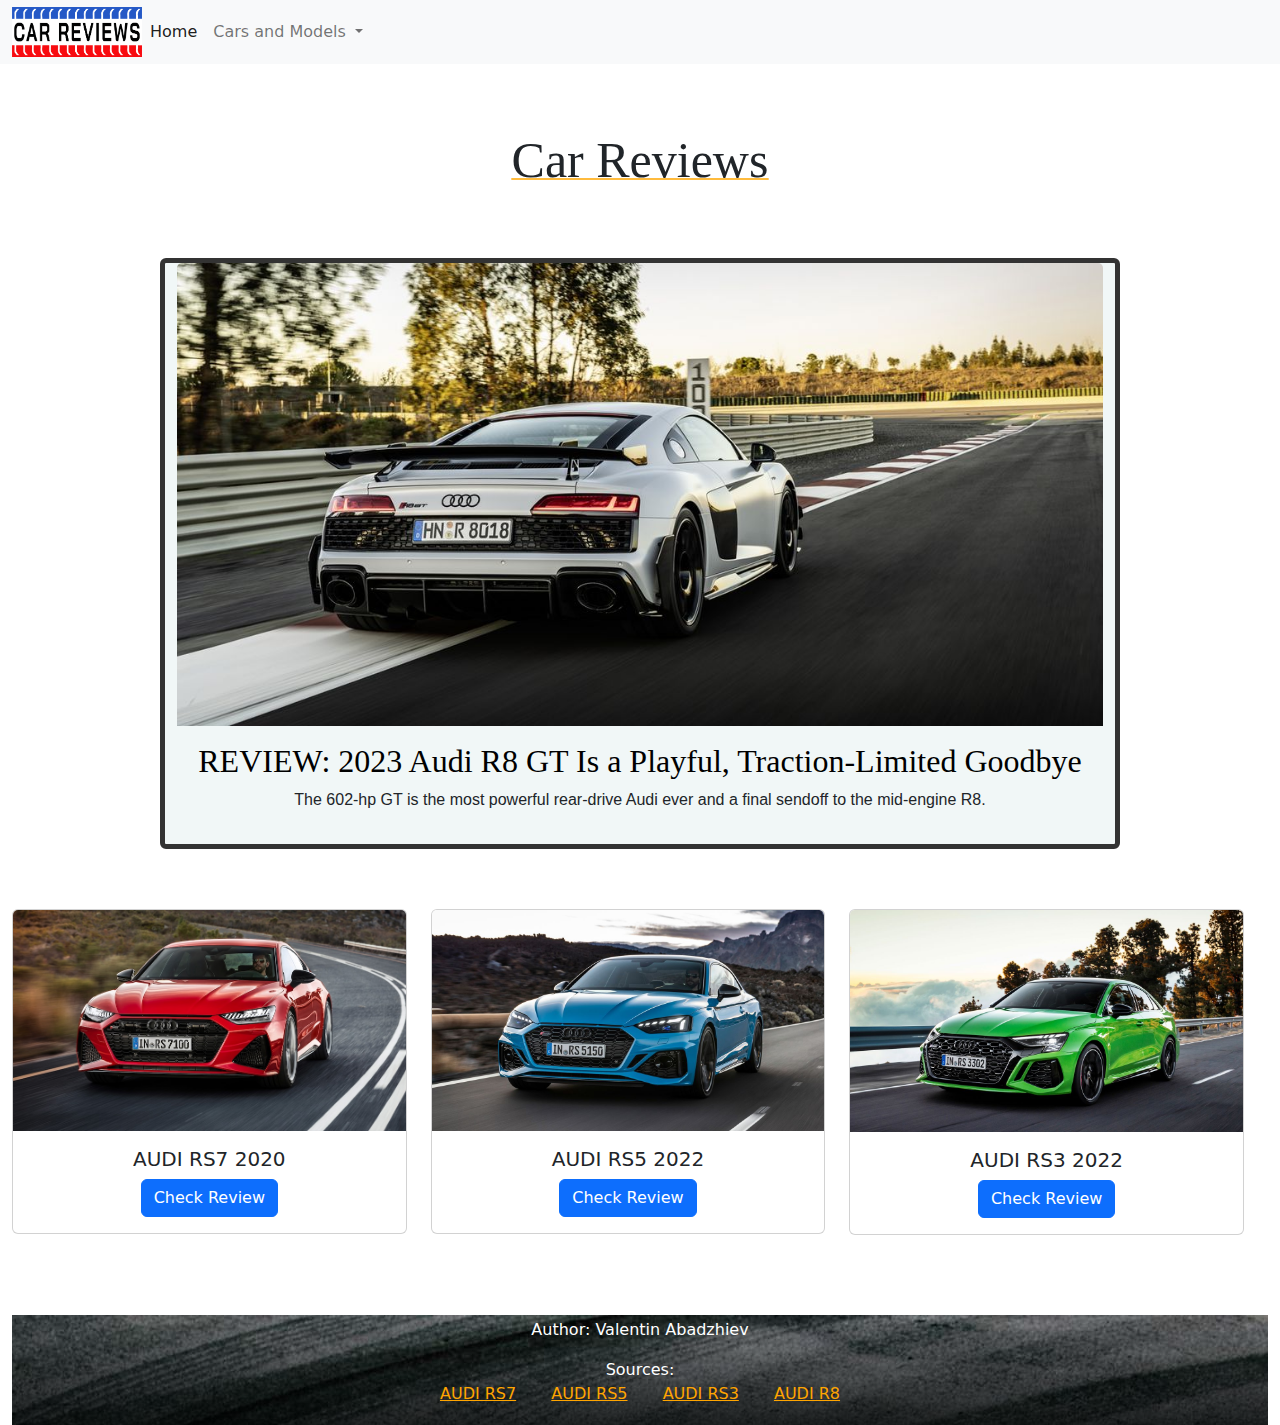
==== commit bfd74021: "06.01 17:33" ====
--- a/index.html
+++ b/index.html
@@ -50,32 +50,44 @@
 
 		<div class="container">
 			<div class="row">
-				<div class="r8">
-					<a href="r8.html"><img class="index-r8" src="snimki/r8.jpg"></a>
-					<a class="r8-1" href="r8.html">
-						<h2>REVIEW: 2023 Audi R8 GT Is a Playful, Traction-Limited Goodbye</h2>
-					</a>
-					<p>The 602-hp GT is the most powerful rear-drive Audi ever and a final sendoff to the mid-engine R8.
-					</p>
+				<div class="card r8 text-center">
+					<a href="r8.html"><img class="img-fluid card-img-top" src="snimki/r8.jpg"></a>
+					<div class="card-body">
+						<a class="r8-1" href="r8.html">
+							<h2>REVIEW: 2023 Audi R8 GT Is a Playful, Traction-Limited Goodbye</h2>
+						</a>
+					  <p>The 602-hp GT is the most powerful rear-drive Audi ever and a final sendoff to the mid-engine R8.
+					  </p>
+					</div>
+				  </div>
+				
+			<div class="row">
+				<div class="col-xl-4 col-lg-4 col-xs-12">
+				<div class="card text-center ">
+					<img src="snimki/rs7.jpg" class="card-img-top img-fluid">
+					<div class="card-body">
+					  <h5 class="card-title">AUDI RS7 2020</h5>
+					  <a href="rs7.html" class="btn btn-primary">Check Review</a>
+					</div>
+				  </div>
 				</div>
-			</div>
-			<div class="row">
-				<div class="col">
-				<img src="snimki/rs7.jpg">
-				<h3>AUDI RS7 2020</h3>
-				<p><a href="rs7.html"><button>Check Review</button></a></p>
-
+				<div class="col-xl-4 col-lg-4 col-xs-12">
+				<div class="card text-center">
+					<img src="snimki/rs5-1.jpg" class="card-img-top img-fluid">
+					<div class="card-body">
+					  <h5 class="card-title">AUDI RS5 2022</h5>
+					  <a href="rs5.html" class="btn btn-primary">Check Review</a>
+					</div>
+				  </div>
 				</div>
-				<div class="col">
-				<img src="snimki/rs5-1.jpg">
-				<h3>AUDI RS5 2022</h3>
-				<p><a href="rs5.html"><button>Check Review</button></a></p>
-
-				</div>	
-				<div class="col">
-				<img src="snimki/rs3.jpg">
-				<h3>AUDI RS3 2022</h3>
-				<p><a href="rs3.html"><button>Check Review</button></a></p>
+				<div class="col-xl-4 col-lg-4 col-xs-12">
+				<div class="card text-center">
+					<img src="snimki/rs3.jpg" class="card-img-top img-fluid">
+					<div class="card-body">
+					  <h5 class="card-title">AUDI RS3 2022</h5>
+					  <a href="rs3.html" class="btn btn-primary">Check Review</a>
+					</div>
+				  </div>
 				</div>
 			</div>
 		</div>
--- a/style.css
+++ b/style.css
@@ -1,51 +1,68 @@
 body {
-	margin-top: 130px;
+  margin-top: 130px;
   background-color: white;
 }
-.container{
-	max-width: 2000px;
-}
-.row{
-	padding-top: 40px;
-	padding-bottom: 40px;
-}
-.float-end img{
-	width: 600px;
-	height: auto;
-	display: block;
+
+.container {
+  max-width: 2000px;
+}
+
+.row {
+  padding-top: 40px;
+  padding-bottom: 40px;
+}
+
+.float-end img {
+  width: 600px;
+  height: auto;
+  display: block;
   margin-left: auto;
   margin-right: auto;
 }
-#img-one{
-	width: 800px;
-}
-.row img{
-	width: 600px;
-	height: auto;
-	display: block;
+
+#img-one {
+  width: 800px;
+}
+
+.row .card img {
+  width: auto;
+  height: auto;
+  display: block;
+}
+
+.row img {
+  width: 600px;
+  height: auto;
+  display: block;
   margin-left: auto;
   margin-right: auto;
 }
-.row p{
-	text-align: center;
-}
-.end{
-	margin-bottom: 30px;
-}
-.img-one{
-	padding-top: 40px;
-	padding-bottom: 40px;
-	width: 800px;
-	height: auto;
-	display: block;
+
+.row p {
+  text-align: center;
+  font-family: 'Roboto', sans-serif;
+}
+
+.end {
+  margin-bottom: 30px;
+}
+
+.img-one {
+  padding-top: 40px;
+  padding-bottom: 40px;
+  width: 800px;
+  height: auto;
+  display: block;
   margin-left: auto;
   margin-right: auto;
-  
-}
-iframe{
-	height: 500px;
-	width: 500px;
-}
+
+}
+
+iframe {
+  height: 500px;
+  width: 500px;
+}
+
 .sp {
   padding: 1.25rem 1.875rem 4.375rem;
   column-count: 2;
@@ -82,21 +99,29 @@
   text-align: center;
   border: thick solid #333;
   background-color: rgb(241, 247, 247);
-  max-width: 70rem;
+  max-width: 60rem;
   position: relative;
   margin: 1.25rem auto;
   overflow: hidden;
   height: auto;
 }
 
-#nav-img{
+.img-fluid.card-img-top img {
+  border: thick solid #333;
+  width: fit-content;
+  margin: 0, 0, 0, 0;
+}
+
+#nav-img {
   width: 130px;
   height: 50px;
 }
+
 nav {
   height: 4em;
   background-color: white;
 }
+
 .index-r8 {
   position: relative;
   width: auto;
@@ -119,7 +144,7 @@
 }
 
 .h1 h1 {
-	font-size: 50px;
+  font-size: 50px;
   padding-left: 15%;
   padding-right: 15%;
   text-decoration-line: underline;
@@ -129,8 +154,8 @@
 }
 
 .h1 p {
-	font-size:22px;
-	padding-top: 20px;
+  font-size: 22px;
+  padding-top: 20px;
   padding-left: 20%;
   padding-right: 20%;
 }
@@ -143,8 +168,10 @@
   text-decoration-color: rgb(255, 187, 61);
   text-decoration-thickness: 2px;
 }
-.main-h2{
-	text-align: center;
+
+.main-h2 {
+  font-family: Georgia, Times, Serif;
+  text-align: center;
   text-decoration-line: underline;
   text-decoration-style: solid;
   text-decoration-color: rgb(255, 187, 61);
@@ -153,20 +180,22 @@
 
 .liniq1 {
   border-bottom-style: solid;
-	border-bottom-color: orange;
+  border-bottom-color: orange;
   border-bottom-width: 2px;
   margin-bottom: 35px;
-	margin-left: 20%;
-	margin-right: 20%;
+  margin-left: 20%;
+  margin-right: 20%;
 }
 
 .favicon {
   width: auto;
   height: auto;
 }
-.float-end{
-	margin-top:30px;
-}
+
+.float-end {
+  margin-top: 30px;
+}
+
 img {
   width: 500px;
   height: auto;
@@ -187,4 +216,4 @@
 .footer-index a {
   padding: 15px;
   color: orange;
-}
+}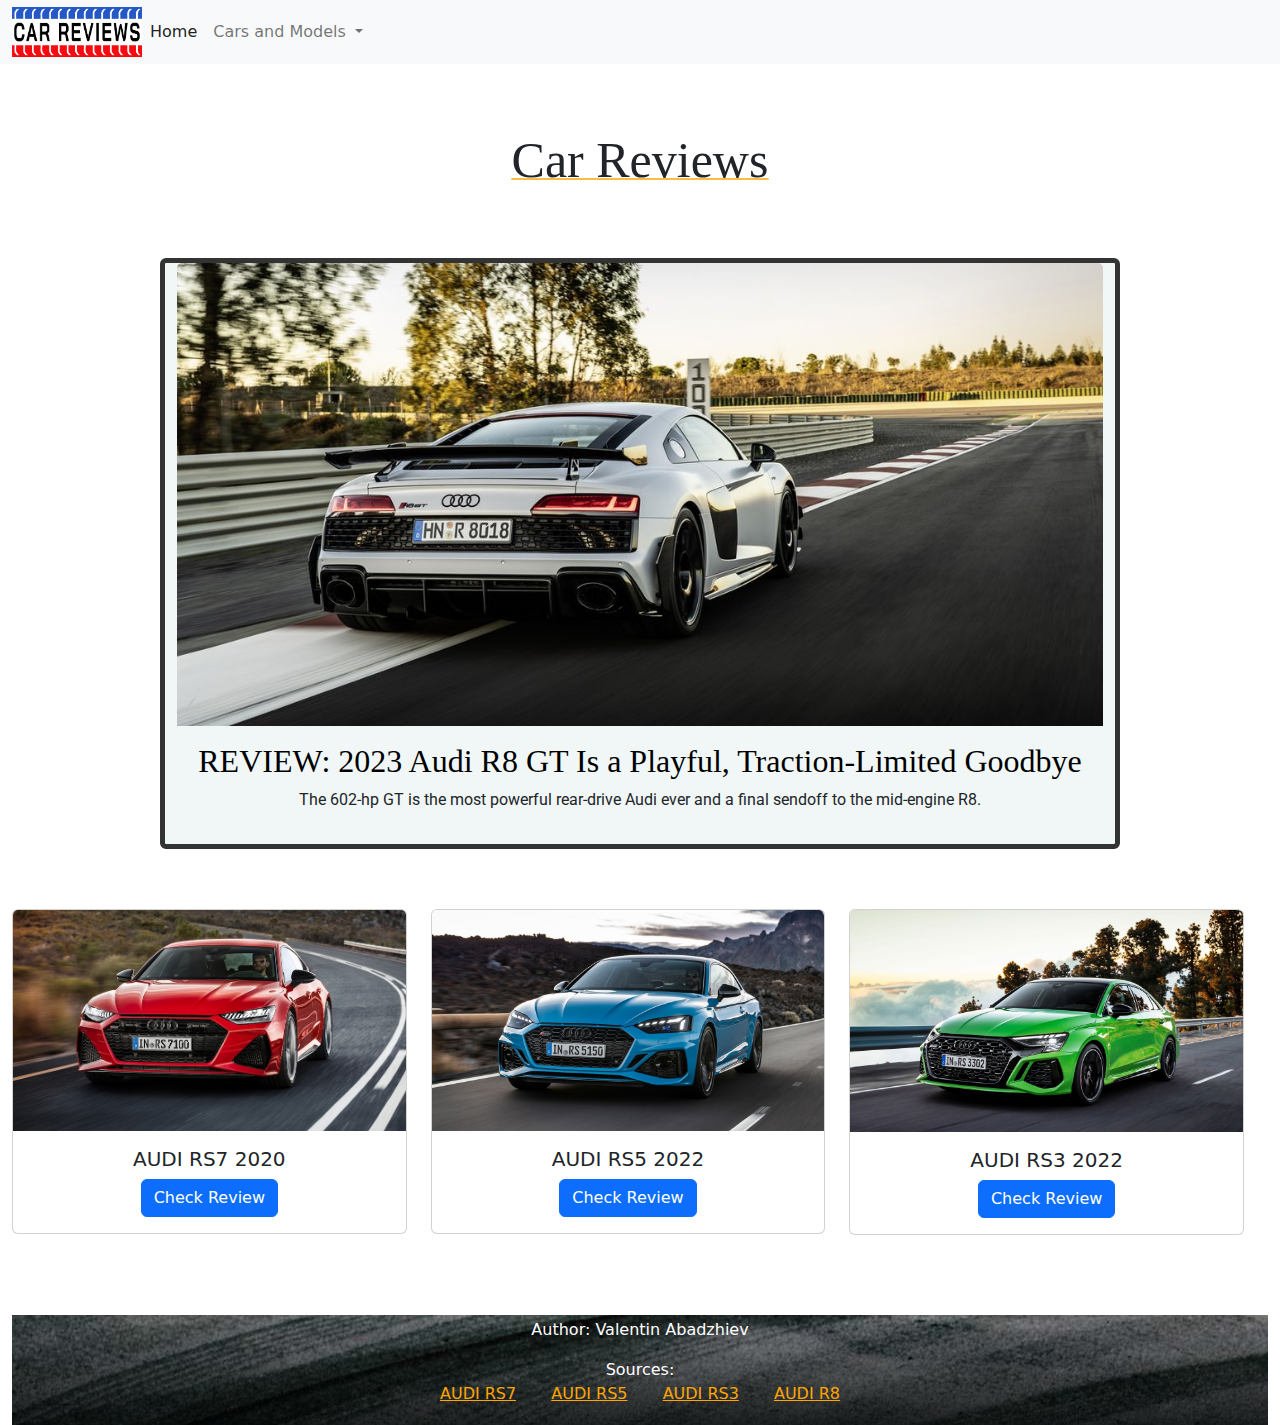
==== commit 0911d379: "css-bootstrap-07.01" ====
--- a/index.html
+++ b/index.html
@@ -2,9 +2,13 @@
 <html>
 
 <head>
+	<link rel="preconnect" href="https://fonts.googleapis.com">
+	<link rel="preconnect" href="https://fonts.gstatic.com" crossorigin>
+	<link href="https://fonts.googleapis.com/css2?family=Roboto&display=swap" rel="stylesheet">
 	<link rel="stylesheet" href="bootstrap.css">
 	<link rel="stylesheet" href="style.css">
 	<script src="https://cdn.jsdelivr.net/npm/bootstrap@5.2.3/dist/js/bootstrap.bundle.min.js"></script>
+	<meta charset="UTF-8">
 	<link rel="icon" type="image/png" href="snimki/favicon.png">
 	<title>Car reviews</title>
 	<meta charset="UTF-8">
@@ -43,7 +47,7 @@
 
 
 	<div class="index-div">
-		
+
 		<div class="h1">
 			<h1>Car Reviews</h1>
 		</div>
@@ -56,65 +60,54 @@
 						<a class="r8-1" href="r8.html">
 							<h2>REVIEW: 2023 Audi R8 GT Is a Playful, Traction-Limited Goodbye</h2>
 						</a>
-					  <p>The 602-hp GT is the most powerful rear-drive Audi ever and a final sendoff to the mid-engine R8.
-					  </p>
+						<p>The 602-hp GT is the most powerful rear-drive Audi ever and a final sendoff to the mid-engine
+							R8.
+						</p>
 					</div>
-				  </div>
-				
-			<div class="row">
-				<div class="col-xl-4 col-lg-4 col-xs-12">
-				<div class="card text-center ">
-					<img src="snimki/rs7.jpg" class="card-img-top img-fluid">
-					<div class="card-body">
-					  <h5 class="card-title">AUDI RS7 2020</h5>
-					  <a href="rs7.html" class="btn btn-primary">Check Review</a>
+				</div>
+
+				<div class="row">
+					<div class="col-xl-4 col-lg-4 col-xs-12">
+						<div class="card text-center ">
+							<img src="snimki/rs7.jpg" class="card-img-top img-fluid">
+							<div class="card-body">
+								<h5 class="card-title">AUDI RS7 2020</h5>
+								<a href="rs7.html" class="btn btn-primary">Check Review</a>
+							</div>
+						</div>
 					</div>
-				  </div>
-				</div>
-				<div class="col-xl-4 col-lg-4 col-xs-12">
-				<div class="card text-center">
-					<img src="snimki/rs5-1.jpg" class="card-img-top img-fluid">
-					<div class="card-body">
-					  <h5 class="card-title">AUDI RS5 2022</h5>
-					  <a href="rs5.html" class="btn btn-primary">Check Review</a>
+					<div class="col-xl-4 col-lg-4 col-xs-12">
+						<div class="card text-center">
+							<img src="snimki/rs5-1.jpg" class="card-img-top img-fluid">
+							<div class="card-body">
+								<h5 class="card-title">AUDI RS5 2022</h5>
+								<a href="rs5.html" class="btn btn-primary">Check Review</a>
+							</div>
+						</div>
 					</div>
-				  </div>
-				</div>
-				<div class="col-xl-4 col-lg-4 col-xs-12">
-				<div class="card text-center">
-					<img src="snimki/rs3.jpg" class="card-img-top img-fluid">
-					<div class="card-body">
-					  <h5 class="card-title">AUDI RS3 2022</h5>
-					  <a href="rs3.html" class="btn btn-primary">Check Review</a>
+					<div class="col-xl-4 col-lg-4 col-xs-12">
+						<div class="card text-center">
+							<img src="snimki/rs3.jpg" class="card-img-top img-fluid">
+							<div class="card-body">
+								<h5 class="card-title">AUDI RS3 2022</h5>
+								<a href="rs3.html" class="btn btn-primary">Check Review</a>
+							</div>
+						</div>
 					</div>
-				  </div>
 				</div>
 			</div>
-		</div>
-		<footer class="footer-index">
-			<p>Author: Valentin Abadzhiev</p>
-			<p>Sources:<br>
-				<a href="https://www.caranddriver.com/reviews/a29212935/2020-audi-rs7-sportback-drive/"
-					target="_blank">AUDI
-					RS7</a>
-				<a href="https://www.caranddriver.com/audi/rs5-2022" target="_blank">AUDI RS5</a>
-				<a href="https://www.caranddriver.com/audi/rs3" target="_blank">AUDI RS3</a>
-				<a href="https://www.caranddriver.com/reviews/a42026520/2023-audi-r8-gt-drive/" target="_blank">AUDI
-					R8</a>
-			<p>
-		</footer>
-
-
-		<!--за по-нататък(подготвени)
-				<h1>BMW</h1>
-				<a href="m5.html"><img src="snimki/m5.jpg"></a>
-				<a href="m3.html"><img src="snimki/m3.jpg"></a>
-				<a href="m8.html"><img src="snimki/m8.jpg"></a>
-			<h1>Mercedes-AMG</h1>
-				<a href="c63.html"><img src="snimki/c63.jpg"></a>
-				<a href="s63.html"><img src="snimki/s63-B.jpg"></a>
-				<a href="g900.html"><img src="snimki/g900.jpg"></a>
-				--->
+			<footer class="footer-index">
+				<p>Author: Valentin Abadzhiev</p>
+				<p>Sources:<br>
+					<a href="https://www.caranddriver.com/reviews/a29212935/2020-audi-rs7-sportback-drive/"
+						target="_blank">AUDI
+						RS7</a>
+					<a href="https://www.caranddriver.com/audi/rs5-2022" target="_blank">AUDI RS5</a>
+					<a href="https://www.caranddriver.com/audi/rs3" target="_blank">AUDI RS3</a>
+					<a href="https://www.caranddriver.com/reviews/a42026520/2023-audi-r8-gt-drive/" target="_blank">AUDI
+						R8</a>
+				<p>
+			</footer>
 </body>
 
 </html>